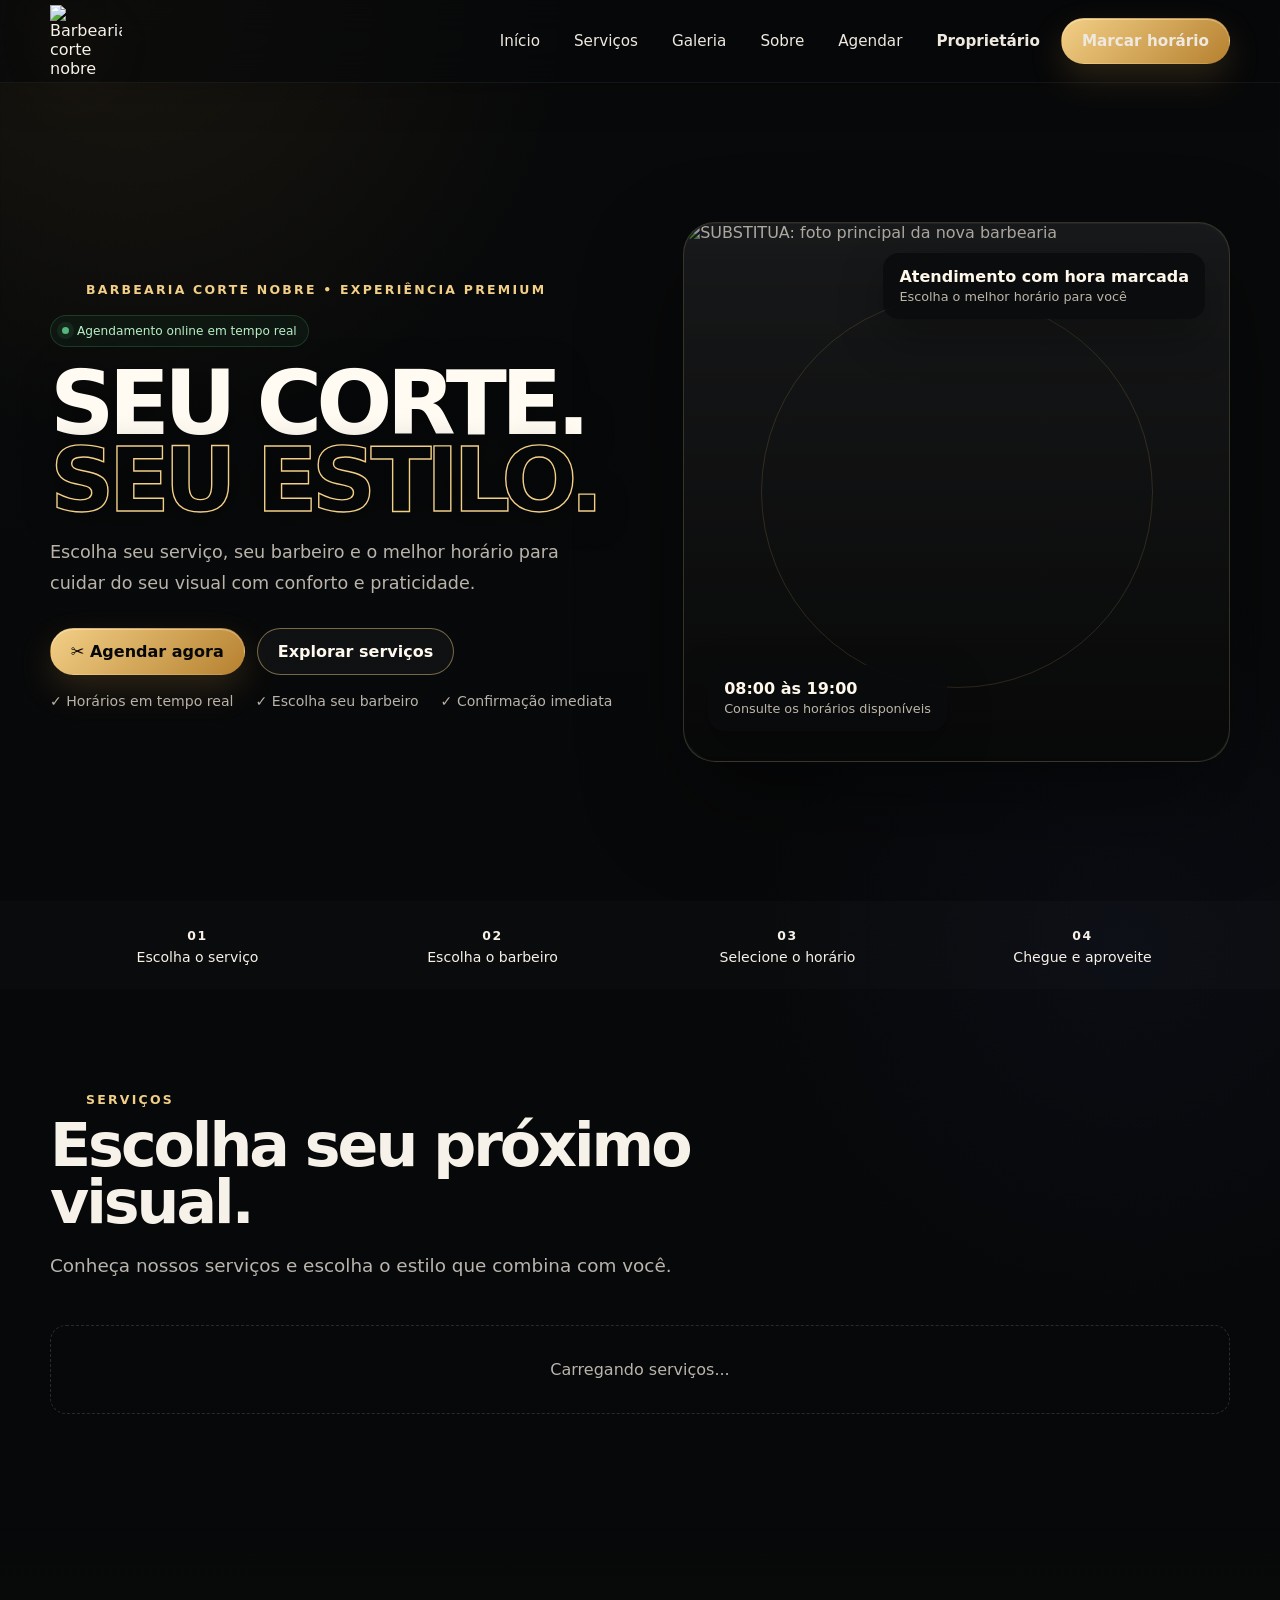
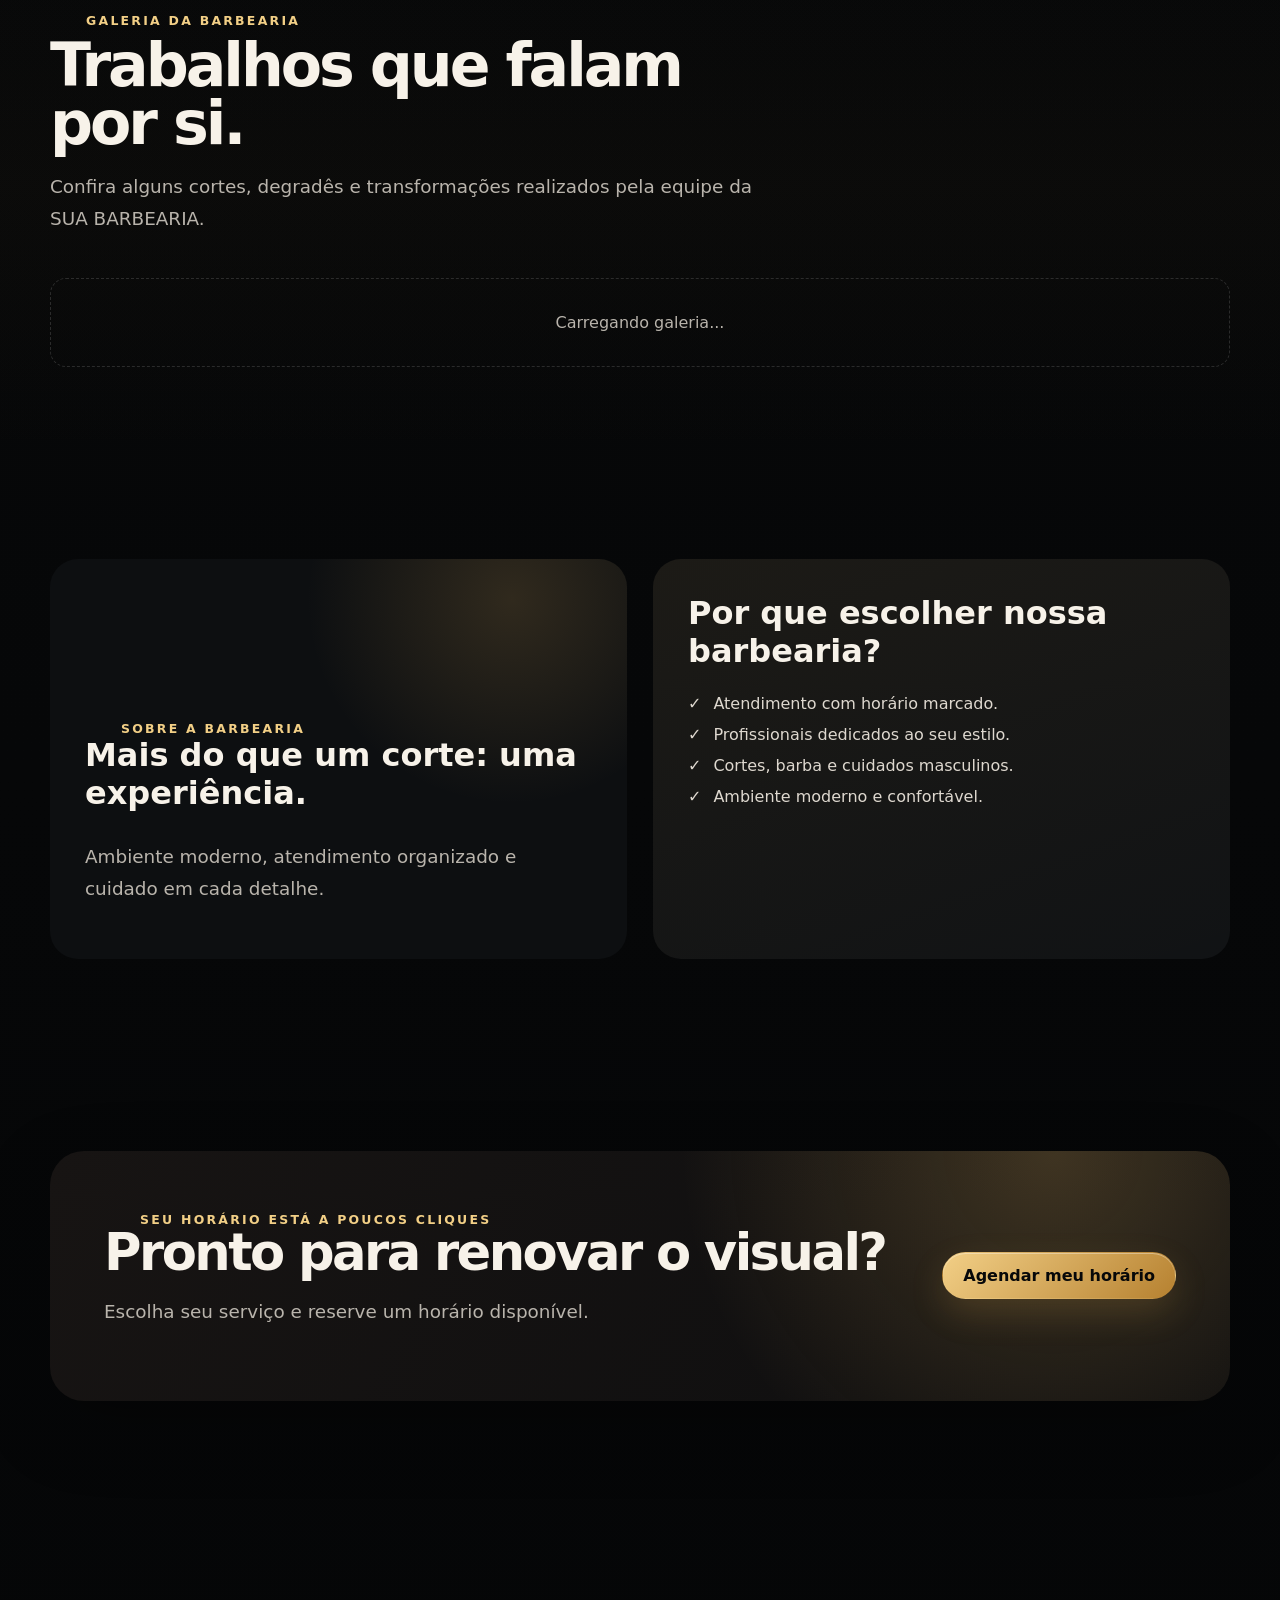
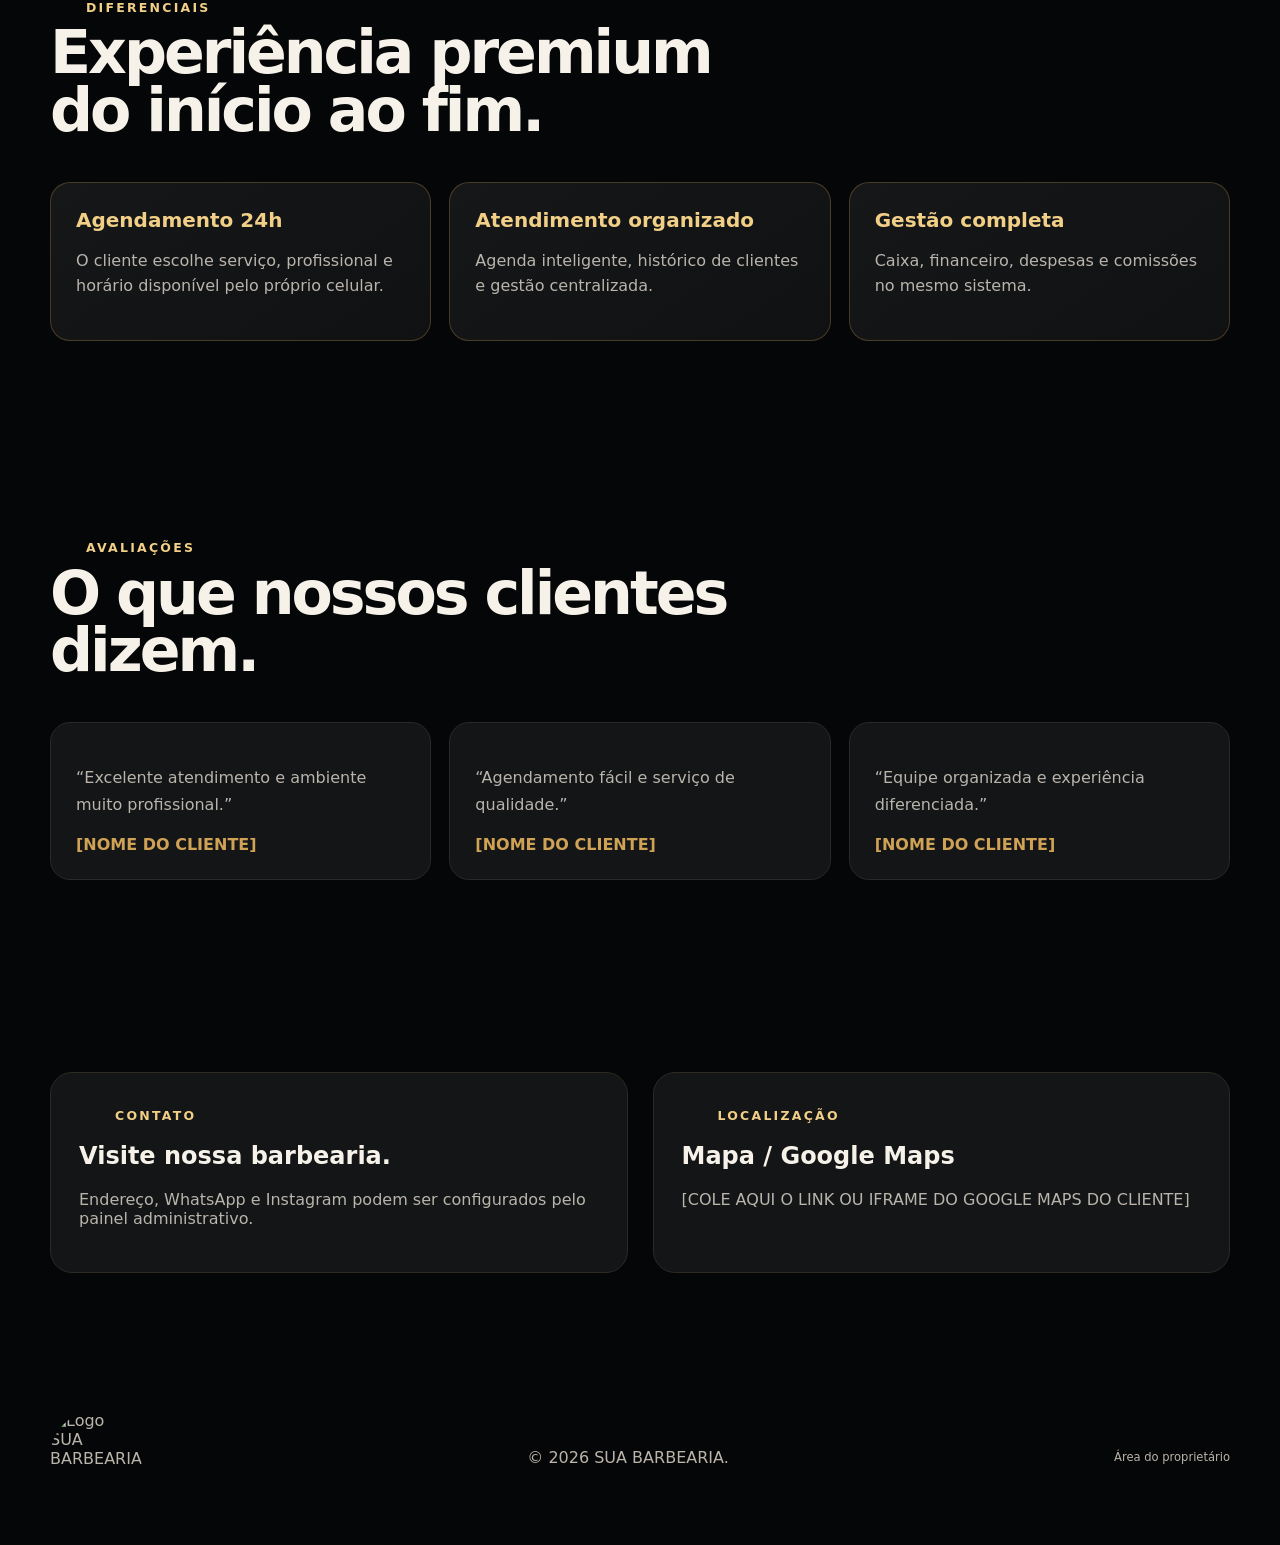
==== index.html @ 37f12d16 "Add files via upload" ====
<!DOCTYPE html>
<html lang="pt-BR">

<head>
  <!-- ===== CABEÇALHO / CONFIGURAÇÕES DA PÁGINA ===== -->
  <meta charset="UTF-8">
  <meta name="viewport" content="width=device-width,initial-scale=1">
  <meta name="description" content="Barbearia corte nobre — cortes, barba, agendamento online e atendimento premium.">
  <meta name="theme-color" content="#d0a255">
  <meta property="og:type" content="website">
  <meta property="og:title" content="Barbearia corte nobre">
  <meta property="og:description" content="Agende seu horário online.">
  <link rel="manifest" href="manifest.webmanifest">
  <title>SUA BARBEARIA</title>
  <link rel="icon" href="/assets2/ChatGPT Image 23 de ago. de 2026, 15_02_06 (4).png">
  <link rel="stylesheet" href="css/public-v48.css">
</head><!-- NOVA BARBEARIA: banco em js/config.js | dados em Painel > Configurações | imagens em assets/ -->

<body class="public-page">
  <!-- ===== INÍCIO DO CONTEÚDO VISÍVEL ===== -->
  <div class="site-ambient" aria-hidden="true"><i></i><i></i><i></i></div>
  <!-- ===== TOPO / NAVEGAÇÃO DO SITE ===== -->
  <header class="header">
    <div class="container nav"><a class="brand" href="index.html"><img src="/assets2/ChatGPT Image 23 de ago. de 2026, 15_02_06 (3).png" alt="Barbearia corte nobre"></a><button class="mobile-toggle">☰</button>
      <nav class="navlinks"><a href="#inicio">Início</a><a href="#servicos">Serviços</a><a href="#galeria">Galeria</a><a href="#sobre">Sobre</a><a href="agendar.html">Agendar</a><a class="owner-nav-link" href="admin.html">Proprietário</a><a class="btn btn-primary" href="agendar.html">Marcar horário</a></nav>
    </div>
  </header>
  <!-- ===== CONTEÚDO PRINCIPAL ===== -->
  <main>
    <section class="hero" id="inicio">
      <div class="container hero-grid">
        <div class="hero-copy"><span class="eyebrow">Barbearia corte nobre • experiência premium</span>
          <div class="hero-live-pill"><b></b> Agendamento online em tempo real</div>
          <h1>SEU CORTE.<br><span>SEU ESTILO.</span></h1>
          <p>Escolha seu serviço, seu barbeiro e o melhor horário para cuidar do seu visual com conforto e praticidade.</p>
          <div class="hero-actions"><a class="btn btn-primary btn-shine" href="agendar.html">✂ Agendar agora</a><a class="btn btn-outline" href="#servicos">Explorar serviços</a></div>
          <div class="hero-trust"><span>✓ Horários em tempo real</span><span>✓ Escolha seu barbeiro</span><span>✓ Confirmação imediata</span></div>
        </div>
        <div class="hero-card"><img class="hero-logo hero-photo-placeholder" src="/assets2/ChatGPT Image 23 de ago. de 2026, 15_02_06 (2).png" alt="SUBSTITUA: foto principal da nova barbearia">
          <div class="badge top"><strong>Atendimento com hora marcada</strong><span>Escolha o melhor horário para você</span></div>
          <div class="badge bottom"><strong>08:00 às 19:00</strong><span>Consulte os horários disponíveis</span></div>
        </div>
      </div>
    </section>
    <section class="stats premium-stats">
      <div class="container stats-grid">
        <div class="stat"><strong>01</strong><span>Escolha o serviço</span></div>
        <div class="stat"><strong>02</strong><span>Escolha o barbeiro</span></div>
        <div class="stat"><strong>03</strong><span>Selecione o horário</span></div>
        <div class="stat"><strong>04</strong><span>Chegue e aproveite</span></div>
      </div>
    </section>
    <section class="section" id="servicos">
      <div class="container">
        <div class="section-head"><span class="eyebrow">Serviços</span>
          <h2 class="title">Escolha seu próximo visual.</h2>
          <p class="subtitle">Conheça nossos serviços e escolha o estilo que combina com você.</p>
        </div>
        <div class="services" id="servicesGrid"></div>
      </div>
    </section>
    <section class="section gallery-section" id="galeria">
      <div class="container">
        <div class="section-head"><span class="eyebrow">Galeria da barbearia</span>
          <h2 class="title">Trabalhos que falam por si.</h2>
          <p class="subtitle">Confira alguns cortes, degradês e transformações realizados pela equipe da SUA BARBEARIA.</p>
        </div>
        <div id="galleryGrid" class="gallery-grid">
          <div class="empty" style="grid-column:1/-1">Carregando galeria...</div>
        </div>
      </div>
    </section>
    <section class="section" id="sobre">
      <div class="container about">
        <div class="about-card big"><span class="eyebrow">Sobre a barbearia</span>
          <h3>Mais do que um corte: uma experiência.</h3>
          <p class="subtitle">Ambiente moderno, atendimento organizado e cuidado em cada detalhe.</p>
        </div>
        <div class="about-card">
          <h3>Por que escolher nossa barbearia?</h3>
          <div class="about-list">
            <div class="check"><i>✓</i><span>Atendimento com horário marcado.</span></div>
            <div class="check"><i>✓</i><span>Profissionais dedicados ao seu estilo.</span></div>
            <div class="check"><i>✓</i><span>Cortes, barba e cuidados masculinos.</span></div>
            <div class="check"><i>✓</i><span>Ambiente moderno e confortável.</span></div>
          </div>
        </div>
      </div>
    </section>
    <section class="section">
      <div class="container">
        <div class="cta">
          <div><span class="eyebrow">Seu horário está a poucos cliques</span>
            <h2>Pronto para renovar o visual?</h2>
            <p class="subtitle">Escolha seu serviço e reserve um horário disponível.</p>
          </div><a class="btn btn-primary" href="agendar.html">Agendar meu horário</a>
        </div>
      </div>
    </section>
    <section class="section">
      <div class="container">
        <div class="section-head"><span class="eyebrow">DIFERENCIAIS</span>
          <h2 class="title">Experiência premium do início ao fim.</h2>
        </div>
        <div class="premium-benefits">
          <article class="premium-benefit"><strong>Agendamento 24h</strong>
            <p>O cliente escolhe serviço, profissional e horário disponível pelo próprio celular.</p>
          </article>
          <article class="premium-benefit"><strong>Atendimento organizado</strong>
            <p>Agenda inteligente, histórico de clientes e gestão centralizada.</p>
          </article>
          <article class="premium-benefit"><strong>Gestão completa</strong>
            <p>Caixa, financeiro, despesas e comissões no mesmo sistema.</p>
          </article>
        </div>
      </div>
    </section>
    <section class="section">
      <div class="container">
        <div class="section-head"><span class="eyebrow">AVALIAÇÕES</span>
          <h2 class="title">O que nossos clientes dizem.</h2>
        </div>
        <div class="premium-testimonials">
          <article class="premium-quote">
            <p>“Excelente atendimento e ambiente muito profissional.”</p><span>[NOME DO CLIENTE]</span>
          </article>
          <article class="premium-quote">
            <p>“Agendamento fácil e serviço de qualidade.”</p><span>[NOME DO CLIENTE]</span>
          </article>
          <article class="premium-quote">
            <p>“Equipe organizada e experiência diferenciada.”</p><span>[NOME DO CLIENTE]</span>
          </article>
        </div>
      </div>
    </section>
    <section class="section" id="contato">
      <div class="container premium-contact-grid">
        <div class="premium-contact-card"><span class="eyebrow">CONTATO</span>
          <h2>Visite nossa barbearia.</h2>
          <p>Endereço, WhatsApp e Instagram podem ser configurados pelo painel administrativo.</p>
        </div>
        <div class="premium-contact-card"><span class="eyebrow">LOCALIZAÇÃO</span>
          <h2>Mapa / Google Maps</h2>
          <p>[COLE AQUI O LINK OU IFRAME DO GOOGLE MAPS DO CLIENTE]</p>
        </div>
      </div>
    </section>
  </main>
  <!-- ===== RODAPÉ ===== -->
  <footer class="footer">
    <div class="container footer-grid"><img src="assets/logo-barbearia.png" alt="Logo SUA BARBEARIA"><span>© <span data-year></span> SUA BARBEARIA.</span><a class="owner-footer-link" href="admin.html">Área do proprietário</a></div>
  </footer>
  <div id="galleryLightbox" class="gallery-lightbox" aria-hidden="true"><button class="lightbox-close" type="button" aria-label="Fechar">×</button>
    <div class="lightbox-content"><img id="lightboxImage" alt="Trabalho SUA BARBEARIA">
      <div class="lightbox-meta"><strong id="lightboxTitle"></strong><span id="lightboxCaption"></span></div>
    </div>
  </div>
  <!-- ===== SCRIPTS / FUNCIONALIDADES ===== -->
  <script src="https://cdn.jsdelivr.net/npm/@supabase/supabase-js@2"></script>
  <script src="js/config.js"></script>
  <script src="js/supabase-client.js"></script>
  <script src="js/branding-v48.js"></script>
  <script src="js/app.js"></script><button id="installApp" class="btn btn-primary premium-install" type="button">Instalar aplicativo</button>
  <script src="js/premium.js"></script>
</body>

</html>
---- css/public-v48.css ----
/*
==========================================================
MODELO DE BARBEARIA - ARQUIVO DE ESTILO: style.css
==========================================================
Este arquivo controla parte do visual do sistema.

DICA PARA REVENDA:
- cores principais: procure por #d6a84f / #f0c85a / dourado
- fundos: procure por #070809 / #0b0d0f / preto
- bordas e sombras: rgba(...)
- tamanhos e responsividade: /* ===== RESPONSIVIDADE / CELULAR / TABLET ===== */
@media Evite apagar classes sem verificar onde são usadas. ========================================================== */ :root {
  --bg: #090909;
  --panel: #111112;
  --panel2: #171617;
  --text: #f5efe6;
  --muted: #aaa39a;
  --gold: #d0a255;
  --gold2: #f2cf86;
  --line: rgba(226, 188, 117, 0.18);
  --danger: #e25555;
  --success: #54b67a;
  --shadow: 0 28px 80px rgba(0, 0, 0, 0.38);
  --radius: 22px;
}
* {
  box-sizing: border-box;
}
html {
  scroll-behavior: smooth;
}
body {
  margin: 0;
  background:
    radial-gradient(
      circle at 10% 5%,
      rgba(191, 139, 55, 0.1),
      transparent 24rem
    ),
    radial-gradient(
      circle at 90% 18%,
      rgba(255, 255, 255, 0.035),
      transparent 22rem
    ),
    var(--bg);
  color: var(--text);
  font-family:
    Inter,
    ui-sans-serif,
    system-ui,
    -apple-system,
    BlinkMacSystemFont,
    "Segoe UI",
    sans-serif;
}
a {
  color: inherit;
  text-decoration: none;
}
button,
input,
select,
textarea {
  font: inherit;
}
img {
  display: block;
  max-width: 100%;
}
.container {
  width: min(1180px, calc(100% - 36px));
  margin: auto;
}
.muted {
  color: var(--muted);
}
.eyebrow {
  display: inline-flex;
  align-items: center;
  gap: 8px;
  color: var(--gold2);
  font-size: 0.78rem;
  font-weight: 800;
  letter-spacing: 0.18em;
  text-transform: uppercase;
}
.eyebrow:before {
  content: "";
  width: 28px;
  height: 1px;
  background: var(--gold);
}
.title {
  font-size: clamp(2.1rem, 5vw, 4.5rem);
  line-height: 0.96;
  letter-spacing: -0.05em;
  margin: 0.6rem 0 1rem;
}
.subtitle {
  font-size: clamp(1rem, 2vw, 1.15rem);
  line-height: 1.75;
  color: var(--muted);
}
.header {
  position: sticky;
  top: 0;
  z-index: 30;
  background: rgba(9, 9, 9, 0.78);
  backdrop-filter: blur(18px);
  border-bottom: 1px solid var(--line);
}
.nav {
  height: 78px;
  display: flex;
  align-items: center;
  justify-content: space-between;
  gap: 22px;
}
.brand {
  display: flex;
  align-items: center;
}
.brand img {
  width: 92px;
  height: 92px;
  object-fit: contain;
  filter: drop-shadow(0 12px 30px rgba(0, 0, 0, 0.35));
}
.navlinks {
  display: flex;
  gap: 24px;
  align-items: center;
  color: #d9d1c7;
  font-size: 0.95rem;
}
.navlinks a:hover {
  color: var(--gold2);
}
.mobile-toggle {
  display: none;
  background: transparent;
  border: 0;
  color: var(--text);
  font-size: 1.6rem;
}
.btn {
  border: 1px solid transparent;
  border-radius: 999px;
  padding: 13px 20px;
  display: inline-flex;
  align-items: center;
  justify-content: center;
  gap: 9px;
  font-weight: 800;
  cursor: pointer;
  transition:
    0.25s transform,
    0.25s background,
    0.25s border-color;
}
.btn:hover {
  transform: translateY(-2px);
}
.btn-primary {
  background: linear-gradient(135deg, var(--gold2), #b57f31);
  color: #17100a;
  box-shadow: 0 12px 35px rgba(197, 145, 63, 0.22);
}
.btn-outline {
  border-color: rgba(230, 196, 134, 0.35);
  background: rgba(255, 255, 255, 0.02);
  color: var(--text);
}
.btn-danger {
  background: rgba(226, 85, 85, 0.12);
  border-color: rgba(226, 85, 85, 0.28);
  color: #ff9c9c;
}
.hero {
  min-height: calc(100svh - 78px);
  display: grid;
  align-items: center;
  position: relative;
  overflow: hidden;
}
.hero:after {
  content: "JK";
  position: absolute;
  right: -4vw;
  bottom: -8vw;
  font-size: 38vw;
  font-weight: 1000;
  letter-spacing: -0.12em;
  color: rgba(255, 255, 255, 0.018);
  pointer-events: none;
}
.hero-grid {
  display: grid;
  grid-template-columns: 1.1fr 0.9fr;
  gap: 56px;
  align-items: center;
  padding: 80px 0;
}
.hero-copy {
  position: relative;
  z-index: 2;
}
.hero-copy h1 {
  font-size: clamp(3rem, 7vw, 7rem);
  line-height: 0.86;
  margin: 18px 0;
  letter-spacing: -0.07em;
}
.hero-copy h1 span {
  display: block;
  color: transparent;
  -webkit-text-stroke: 1px var(--gold2);
}
.hero-copy p {
  max-width: 650px;
  font-size: 1.1rem;
  line-height: 1.75;
  color: var(--muted);
}
.hero-actions {
  display: flex;
  gap: 12px;
  flex-wrap: wrap;
  margin-top: 30px;
}
.hero-card {
  position: relative;
  min-height: 540px;
  border: 1px solid var(--line);
  border-radius: 36px;
  background:
    linear-gradient(
      180deg,
      rgba(255, 255, 255, 0.035),
      rgba(255, 255, 255, 0.01)
    ),
    radial-gradient(
      circle at 50% 24%,
      rgba(208, 162, 85, 0.25),
      transparent 35%
    ),
    #101011;
  box-shadow: var(--shadow);
  display: flex;
  align-items: center;
  justify-content: center;
  overflow: hidden;
}
.hero-card:before,
.hero-card:after {
  content: "";
  position: absolute;
  border: 1px solid rgba(225, 185, 111, 0.16);
  border-radius: 50%;
}
.hero-card:before {
  width: 390px;
  height: 390px;
}
.hero-card:after {
  width: 285px;
  height: 285px;
}
.hero-logo {
  width: min(78%, 370px);
  position: relative;
  z-index: 1;
  border-radius: 50%;
  filter: drop-shadow(0 30px 60px rgba(0, 0, 0, 0.5));
  transition: 0.5s transform;
}
.hero-card:hover .hero-logo {
  transform: scale(1.035);
}
.badge {
  position: absolute;
  background: rgba(13, 13, 14, 0.82);
  border: 1px solid var(--line);
  backdrop-filter: blur(15px);
  padding: 14px 16px;
  border-radius: 16px;
  z-index: 2;
  box-shadow: var(--shadow);
}
.badge.top {
  top: 30px;
  right: 24px;
}
.badge.bottom {
  bottom: 30px;
  left: 24px;
}
.badge strong {
  display: block;
}
.badge span {
  font-size: 0.8rem;
  color: var(--muted);
}
.stats {
  border-top: 1px solid var(--line);
  border-bottom: 1px solid var(--line);
}
.stats-grid {
  display: grid;
  grid-template-columns: repeat(4, 1fr);
}
.stat {
  padding: 27px 20px;
  text-align: center;
  border-right: 1px solid var(--line);
}
.stat:last-child {
  border-right: 0;
}
.stat strong {
  font-size: 1.55rem;
}
.stat span {
  display: block;
  color: var(--muted);
  font-size: 0.82rem;
  margin-top: 5px;
}
.section {
  padding: 105px 0;
}
.section-head {
  max-width: 760px;
  margin-bottom: 42px;
} /* ===== SERVIÇOS ===== */
.services {
  display: grid;
  grid-template-columns: repeat(4, 1fr);
  gap: 18px;
}
.service-card {
  background: linear-gradient(180deg, #161515, #0f0f10);
  border: 1px solid var(--line);
  border-radius: var(--radius);
  overflow: hidden;
  transition:
    0.3s transform,
    0.3s border-color;
  min-width: 0;
}
.service-card:hover {
  transform: translateY(-7px);
  border-color: rgba(230, 196, 134, 0.45);
}
.service-image {
  aspect-ratio: 16/11;
  object-fit: cover;
  background: #111;
  width: 100%;
}
.service-body {
  padding: 20px;
}
.service-body h3 {
  margin: 0 0 8px;
}
.service-body p {
  margin: 0 0 20px;
  color: var(--muted);
  font-size: 0.9rem;
  line-height: 1.5;
}
.price-row {
  display: flex;
  justify-content: space-between;
  align-items: center;
  gap: 12px;
}
.price {
  font-size: 1.25rem;
  font-weight: 900;
  color: var(--gold2);
}
.about {
  display: grid;
  grid-template-columns: 1fr 1fr;
  gap: 26px;
}
.about-card {
  border: 1px solid var(--line);
  border-radius: 28px;
  padding: 35px;
  background: linear-gradient(
    160deg,
    rgba(208, 162, 85, 0.08),
    rgba(255, 255, 255, 0.015)
  );
}
.about-card.big {
  min-height: 400px;
  display: flex;
  flex-direction: column;
  justify-content: flex-end;
  background:
    radial-gradient(
      circle at 80% 10%,
      rgba(208, 162, 85, 0.18),
      transparent 35%
    ),
    #111;
}
.about-card h3 {
  font-size: 2rem;
  margin: 0 0 10px;
}
.about-list {
  display: grid;
  gap: 12px;
  margin-top: 24px;
}
.check {
  display: flex;
  gap: 12px;
  align-items: flex-start;
  color: #ddd4ca;
}
.check i {
  font-style: normal;
  color: var(--gold2);
}
.cta {
  border: 1px solid var(--line);
  border-radius: 34px;
  padding: 54px;
  background:
    radial-gradient(
      circle at 85% 0%,
      rgba(228, 181, 95, 0.22),
      transparent 36%
    ),
    linear-gradient(120deg, #171413, #0e0e0f);
  display: flex;
  justify-content: space-between;
  align-items: center;
  gap: 32px;
}
.cta h2 {
  font-size: clamp(2rem, 4vw, 4rem);
  line-height: 1;
  margin: 0 0 14px;
  letter-spacing: -0.05em;
}
.footer {
  padding: 42px 0;
  border-top: 1px solid var(--line);
  color: var(--muted);
}
.footer-grid {
  display: flex;
  align-items: center;
  justify-content: space-between;
  gap: 20px;
  flex-wrap: wrap;
}
.footer img {
  width: 180px;
}
.form-shell {
  display: grid;
  grid-template-columns: 0.78fr 1.22fr;
  gap: 28px;
  align-items: start;
  padding: 70px 0 100px;
}
.form-card {
  border: 1px solid var(--line);
  border-radius: 28px;
  background: #111;
  padding: 28px;
  box-shadow: var(--shadow);
} /* ===== PÁGINA DE AGENDAMENTO ===== */
.booking-logo {
  width: 132px;
  height: 132px;
  object-fit: contain;
  margin: 0 0 18px;
  border-radius: 50%;
  filter: drop-shadow(0 14px 28px rgba(0, 0, 0, 0.35));
}
.form-card.sticky {
  position: sticky;
  top: 105px;
}
.form-grid {
  display: grid;
  grid-template-columns: 1fr 1fr;
  gap: 16px;
}
.field {
  display: grid;
  gap: 8px;
}
.field.full {
  grid-column: 1/-1;
}
.field label {
  font-size: 0.84rem;
  color: #d7cec4;
  font-weight: 700;
}
.field input,
.field select,
.field textarea {
  width: 100%;
  border: 1px solid rgba(255, 255, 255, 0.1);
  background: #0a0a0b;
  color: var(--text);
  padding: 14px 15px;
  border-radius: 13px;
  outline: 0;
}
.field input:focus,
.field select:focus,
.field textarea:focus {
  border-color: rgba(228, 181, 95, 0.7);
  box-shadow: 0 0 0 3px rgba(228, 181, 95, 0.08);
}
.time-grid {
  display: grid;
  grid-template-columns: repeat(4, 1fr);
  gap: 10px;
}
.time-btn {
  border: 1px solid rgba(255, 255, 255, 0.1);
  background: #0b0b0c;
  color: var(--text);
  padding: 12px;
  border-radius: 12px;
  cursor: pointer;
}
.time-btn:hover,
.time-btn.active {
  border-color: var(--gold);
  background: rgba(208, 162, 85, 0.12);
  color: var(--gold2);
}
.time-btn:disabled {
  opacity: 0.3;
  cursor: not-allowed;
  text-decoration: line-through;
}
.notice {
  padding: 14px 16px;
  border-radius: 13px;
  background: rgba(208, 162, 85, 0.08);
  border: 1px solid var(--line);
  color: #d8c9b6;
  font-size: 0.88rem;
  line-height: 1.5;
}
.toast {
  position: fixed;
  right: 20px;
  bottom: 20px;
  z-index: 70;
  max-width: 360px;
  padding: 15px 18px;
  border-radius: 14px;
  background: #171717;
  border: 1px solid var(--line);
  box-shadow: var(--shadow);
  transform: translateY(140%);
  opacity: 0;
  transition: 0.35s;
}
.toast.show {
  transform: translateY(0);
  opacity: 1;
}
.toast.success {
  border-color: rgba(84, 182, 122, 0.4);
}
.toast.error {
  border-color: rgba(226, 85, 85, 0.4);
}
.empty {
  padding: 34px;
  text-align: center;
  color: var(--muted);
  border: 1px dashed rgba(255, 255, 255, 0.14);
  border-radius: 16px;
}
.loading {
  opacity: 0.65;
  pointer-events: none;
}
@media (max-width: 950px) {
  /* ===== GALERIA ===== */
  .gallery-grid {
    grid-template-columns: repeat(2, 1fr);
  }
  .navlinks {
    position: absolute;
    left: 18px;
    right: 18px;
    top: 82px;
    display: none;
    flex-direction: column;
    align-items: stretch;
    padding: 18px;
    border: 1px solid var(--line);
    border-radius: 18px;
    background: #101011;
  }
  .navlinks.open {
    display: flex;
  }
  .mobile-toggle {
    display: block;
  }
  .hero-grid,
  .about,
  .form-shell {
    grid-template-columns: 1fr;
  }
  .hero-card {
    min-height: 420px;
  }
  .services {
    grid-template-columns: repeat(2, 1fr);
  }
  .form-card.sticky {
    position: static;
  }
  .stats-grid {
    grid-template-columns: repeat(2, 1fr);
  }
}
@media (max-width: 620px) {
  .gallery-grid {
    grid-template-columns: 1fr;
    gap: 14px;
  }
  .gallery-card {
    aspect-ratio: 5/4;
  }
  .booking-logo {
    width: 108px;
    height: 108px;
  }
  .container {
    width: min(100% - 24px, 1180px);
  }
  .brand img {
    width: 72px;
    height: 72px;
  }
  .nav {
    height: 68px;
  }
  .hero {
    min-height: auto;
  }
  .hero-grid {
    padding: 54px 0;
    gap: 34px;
  }
  .hero-card {
    min-height: 330px;
  }
  .hero-logo {
    width: min(82%, 265px);
  }
  .services {
    grid-template-columns: 1fr;
  }
  .section {
    padding: 72px 0;
  }
  .cta {
    padding: 32px 24px;
    display: block;
  }
  .cta .btn {
    margin-top: 18px;
    width: 100%;
  }
  .form-grid {
    grid-template-columns: 1fr;
  }
  .time-grid {
    grid-template-columns: repeat(3, 1fr);
  }
}

.gallery-section {
  background: linear-gradient(
    180deg,
    transparent,
    rgba(208, 162, 85, 0.035),
    transparent
  );
}
.gallery-grid {
  display: grid;
  grid-template-columns: repeat(3, 1fr);
  gap: 18px;
}
.gallery-card {
  position: relative;
  padding: 0;
  border: 1px solid var(--line);
  border-radius: 22px;
  overflow: hidden;
  background: #111;
  cursor: pointer;
  aspect-ratio: 4/5;
  text-align: left;
  box-shadow: 0 16px 38px rgba(0, 0, 0, 0.2);
}
.gallery-card img {
  width: 100%;
  height: 100%;
  object-fit: cover;
  transition:
    0.45s transform,
    0.45s filter;
}
.gallery-card:hover img {
  transform: scale(1.055);
  filter: brightness(0.72);
}
.gallery-overlay {
  position: absolute;
  inset: auto 0 0;
  padding: 48px 20px 18px;
  background: linear-gradient(transparent, rgba(0, 0, 0, 0.9));
  display: grid;
  gap: 4px;
  color: #fff;
  transform: translateY(8px);
  transition: 0.3s transform;
}
.gallery-card:hover .gallery-overlay {
  transform: none;
}
.gallery-overlay strong {
  font-size: 1.02rem;
}
.gallery-overlay small {
  color: #d7d0c6;
  white-space: nowrap;
  overflow: hidden;
  text-overflow: ellipsis;
}
.gallery-overlay em {
  font-style: normal;
  color: var(--gold2);
  font-size: 0.76rem;
  font-weight: 800;
  text-transform: uppercase;
  letter-spacing: 0.12em;
  margin-top: 5px;
}
.gallery-lightbox {
  position: fixed;
  inset: 0;
  z-index: 1000;
  background: rgba(0, 0, 0, 0.92);
  display: none;
  align-items: center;
  justify-content: center;
  padding: 28px;
}
.gallery-lightbox.open {
  display: flex;
}
.lightbox-content {
  width: min(900px, 100%);
  max-height: 90vh;
  display: grid;
  justify-items: center;
}
.lightbox-content img {
  max-width: 100%;
  max-height: 76vh;
  object-fit: contain;
  border-radius: 18px;
  box-shadow: 0 28px 100px rgba(0, 0, 0, 0.6);
}
.lightbox-meta {
  text-align: center;
  display: grid;
  gap: 6px;
  margin-top: 16px;
}
.lightbox-meta strong {
  font-size: 1.25rem;
}
.lightbox-meta span {
  color: var(--muted);
}
.lightbox-close {
  position: fixed;
  top: 18px;
  right: 22px;
  width: 48px;
  height: 48px;
  border-radius: 50%;
  border: 1px solid rgba(255, 255, 255, 0.18);
  background: rgba(20, 20, 20, 0.75);
  color: #fff;
  font-size: 2rem;
  cursor: pointer;
}
.footer img {
  width: 92px;
  height: 92px;
  object-fit: contain;
  border-radius: 50%;
}

.booking-barber-cards {
  display: grid;
  grid-template-columns: repeat(3, 1fr);
  gap: 12px;
}
.booking-barber-card {
  border: 1px solid rgba(255, 255, 255, 0.1);
  background: #0b0b0c;
  color: var(--text);
  padding: 15px 10px;
  border-radius: 16px;
  cursor: pointer;
  display: grid;
  justify-items: center;
  gap: 8px;
  transition:
    0.2s transform,
    0.2s border-color,
    0.2s background;
}
.booking-barber-card:hover,
.booking-barber-card.active {
  transform: translateY(-2px);
  border-color: var(--gold);
  background: rgba(208, 162, 85, 0.08);
}
.booking-barber-card img,
.booking-barber-placeholder {
  width: 78px;
  height: 78px;
  border-radius: 50%;
  object-fit: cover;
  border: 2px solid rgba(208, 162, 85, 0.7);
  display: grid;
  place-items: center;
  background: #171717;
  font-size: 1.4rem;
}
.booking-barber-card strong {
  font-size: 0.92rem;
}
.booking-barber-card small {
  color: var(--muted);
}
.booking-barber-card.active small {
  color: var(--gold2);
  font-weight: 700;
}
/* ===== BARBEIROS ===== */
.barber-select-fallback {
  position: absolute !important;
  width: 1px !important;
  height: 1px !important;
  opacity: 0 !important;
  pointer-events: none !important;
}
@media (max-width: 620px) {
  .booking-barber-cards {
    grid-template-columns: repeat(2, 1fr);
  }
  .booking-barber-card img,
  .booking-barber-placeholder {
    width: 68px;
    height: 68px;
  }
}

/*
==========================================================
MODELO DE BARBEARIA - ARQUIVO DE ESTILO: premium-v2.css
==========================================================
Este arquivo controla parte do visual do sistema.

DICA PARA REVENDA:
- cores principais: procure por #d6a84f / #f0c85a / dourado
- fundos: procure por #070809 / #0b0d0f / preto
- bordas e sombras: rgba(...)
- tamanhos e responsividade: /* ===== RESPONSIVIDADE / CELULAR / TABLET ===== */
@media Evite apagar classes sem verificar onde são usadas. ========================================================== */ :root {
  --jk-bg: #070809;
  --jk-surface: #0d0f11;
  --jk-surface2: #121519;
  --jk-gold: #d6a84f;
  --jk-gold2: #f4d88a;
  --jk-text: #f7f4ef;
  --jk-muted: #9ca1a8;
  --jk-line: rgba(244, 216, 138, 0.14);
  --jk-glass: rgba(17, 19, 22, 0.72);
  --jk-glow: 0 0 70px rgba(214, 168, 79, 0.12);
}
body.public-page,body/* ===== PÁGINA DE AGENDAMENTO ===== */
.booking-page {
  background:
    radial-gradient(
      circle at 10% 0%,
      rgba(214, 168, 79, 0.09),
      transparent 28rem
    ),
    radial-gradient(
      circle at 88% 20%,
      rgba(84, 112, 255, 0.045),
      transparent 24rem
    ),
    linear-gradient(180deg, #08090a, #050607 75%);
  min-height: 100vh;
}
.site-ambient {
  position: fixed;
  inset: 0;
  pointer-events: none;
  z-index: -1;
  overflow: hidden;
}
.site-ambient i {
  position: absolute;
  border-radius: 50%;
  filter: blur(90px);
  opacity: 0.12;
  animation: ambientFloat 16s ease-in-out infinite alternate;
}
.site-ambient i:nth-child(1) {
  width: 320px;
  height: 320px;
  background: #d6a84f;
  left: -100px;
  top: 12%;
}
.site-ambient i:nth-child(2) {
  width: 260px;
  height: 260px;
  background: #516cff;
  right: -80px;
  top: 40%;
  animation-delay: -5s;
}
.site-ambient i:nth-child(3) {
  width: 220px;
  height: 220px;
  background: #d6a84f;
  left: 45%;
  bottom: -100px;
  animation-delay: -9s;
}
@keyframes ambientFloat {
  to {
    transform: translate3d(30px, -25px, 0) scale(1.1);
  }
}
.header {
  background: rgba(7, 8, 9, 0.68) !important;
  border-bottom: 1px solid rgba(255, 255, 255, 0.055) !important;
  box-shadow: 0 10px 40px rgba(0, 0, 0, 0.18);
}
.nav {
  height: 82px !important;
}
.brand img {
  width: 72px !important;
  height: 72px !important;
  filter: drop-shadow(0 10px 28px rgba(214, 168, 79, 0.18)) !important;
}
.navlinks {
  gap: 8px !important;
}
.navlinks > a:not(.btn) {
  padding: 10px 13px;
  border-radius: 12px;
  transition: 0.2s ease;
}
.navlinks > a:not(.btn):hover {
  background: rgba(255, 255, 255, 0.035);
  color: var(--jk-gold2) !important;
}
.btn {
  transition: 0.25s ease !important;
}
.btn-primary {
  background: linear-gradient(
    135deg,
    #f5dc91 0%,
    #d6a84f 55%,
    #a87327 100%
  ) !important;
  box-shadow:
    0 14px 34px rgba(214, 168, 79, 0.18),
    inset 0 1px rgba(255, 255, 255, 0.35) !important;
}
.btn-shine {
  position: relative;
  overflow: hidden;
}
.btn-shine:after {
  content: "";
  position: absolute;
  inset: -50% auto -50% -30%;
  width: 25%;
  background: rgba(255, 255, 255, 0.45);
  transform: skewX(-18deg);
  animation: buttonShine 4.5s ease-in-out infinite;
}
@keyframes buttonShine {
  0%,
  70% {
    left: -35%;
  }
  100% {
    left: 130%;
  }
}
.hero {
  min-height: calc(100svh - 82px) !important;
}
.hero-grid {
  grid-template-columns: 1.02fr 0.98fr !important;
  gap: 64px !important;
}
.hero-copy h1 {
  font-size: clamp(3.2rem, 7vw, 6.8rem) !important;
  letter-spacing: -0.065em !important;
  text-wrap: balance;
}
.hero-copy p {
  max-width: 610px !important;
}
.hero-live-pill,
.booking-secure {
  display: inline-flex;
  align-items: center;
  gap: 8px;
  margin-top: 18px;
  padding: 8px 11px;
  border: 1px solid rgba(84, 182, 122, 0.22);
  border-radius: 999px;
  background: rgba(84, 182, 122, 0.055);
  font-size: 0.76rem;
  color: #b9d9c5;
}
.hero-live-pill b {
  width: 7px;
  height: 7px;
  border-radius: 50%;
  background: #54b67a;
  box-shadow: 0 0 0 5px rgba(84, 182, 122, 0.1);
  animation: livePulse 1.8s ease infinite;
}
@keyframes livePulse {
  50% {
    box-shadow: 0 0 0 9px rgba(84, 182, 122, 0);
  }
}
.hero-trust {
  display: flex;
  gap: 14px 20px;
  flex-wrap: wrap;
  margin-top: 24px;
  color: #9ea3a9;
  font-size: 0.8rem;
}
.hero-card {
  border-radius: 32px !important;
  border: 1px solid rgba(244, 216, 138, 0.14) !important;
  background:
    linear-gradient(145deg, rgba(255, 255, 255, 0.035), transparent 50%),
    radial-gradient(
      circle at 50% 46%,
      rgba(214, 168, 79, 0.16),
      transparent 44%
    ),
    #0c0e10 !important;
  box-shadow:
    0 40px 100px rgba(0, 0, 0, 0.42),
    inset 0 1px rgba(255, 255, 255, 0.045) !important;
}
.hero-card:before {
  animation: ringSpin 18s linear infinite;
}
.hero-card:after {
  animation: ringSpin 12s linear infinite reverse;
}
@keyframes ringSpin {
  to {
    transform: rotate(360deg);
  }
}
.hero-logo {
  width: min(72%, 350px) !important;
}
.badge {
  background: rgba(8, 9, 10, 0.74) !important;
  border-color: rgba(244, 216, 138, 0.13) !important;
  box-shadow: 0 18px 45px rgba(0, 0, 0, 0.28) !important;
}
.premium-stats {
  background: rgba(255, 255, 255, 0.012);
  border-color: rgba(255, 255, 255, 0.055) !important;
}
.premium-stats .stat {
  position: relative;
  padding: 24px 16px !important;
  border-color: rgba(255, 255, 255, 0.055) !important;
}
.premium-stats .stat strong {
  font-size: 0.78rem !important;
  color: var(--jk-gold2);
  letter-spacing: 0.12em;
}
.premium-stats .stat span {
  font-size: 0.88rem !important;
}
.section {
  padding: 96px 0 !important;
}
.section-head {
  max-width: 720px !important;
}
.title {
  font-size: clamp(2.25rem, 4.7vw, 4.4rem) !important;
}
/* ===== SERVIÇOS ===== */
.services {
  grid-template-columns: repeat(3, minmax(0, 1fr)) !important;
  gap: 20px !important;
}
.service-card {
  position: relative;
  border-radius: 24px !important;
  border: 1px solid rgba(255, 255, 255, 0.075) !important;
  background: linear-gradient(
    180deg,
    rgba(18, 21, 25, 0.96),
    rgba(10, 12, 14, 0.98)
  ) !important;
  box-shadow: 0 18px 50px rgba(0, 0, 0, 0.22) !important;
  overflow: hidden;
  transform: translateY(18px);
  opacity: 0;
  transition:
    opacity 0.6s ease,
    transform 0.6s ease,
    border-color 0.3s ease,
    box-shadow 0.3s ease !important;
}
.service-card.revealed {
  transform: none;
  opacity: 1;
}
.service-card:hover {
  transform: translateY(-6px) !important;
  border-color: rgba(214, 168, 79, 0.38) !important;
  box-shadow:
    0 28px 70px rgba(0, 0, 0, 0.32),
    0 0 0 1px rgba(214, 168, 79, 0.08) !important;
}
.service-media {
  position: relative;
  height: 205px;
  overflow: hidden;
  background: #0b0c0d;
}
.service-media .service-image {
  width: 100% !important;
  height: 100% !important;
  aspect-ratio: auto !important;
  object-fit: cover !important;
  display: block;
  transition:
    transform 0.6s cubic-bezier(0.2, 0.8, 0.2, 1),
    filter 0.4s ease;
}
.service-card:hover .service-image {
  transform: scale(1.045);
  filter: saturate(1.05) contrast(1.02);
}
.service-duration {
  position: absolute;
  top: 13px;
  right: 13px;
  padding: 7px 9px;
  border-radius: 999px;
  background: rgba(7, 8, 9, 0.78);
  border: 1px solid rgba(255, 255, 255, 0.12);
  backdrop-filter: blur(12px);
  font-size: 0.72rem;
  font-weight: 800;
}
.service-media-glow {
  position: absolute;
  inset: auto 0 0;
  height: 45%;
  background: linear-gradient(transparent, rgba(7, 8, 9, 0.72));
  pointer-events: none;
}
.service-body {
  padding: 18px !important;
}
.service-title-row {
  display: flex;
  justify-content: space-between;
  align-items: flex-start;
  gap: 12px;
}
.service-title-row h3 {
  font-size: 1.05rem;
  margin: 0 !important;
}
.service-title-row .price {
  white-space: nowrap;
  font-size: 1.03rem !important;
}
.service-body p {
  min-height: 42px;
  margin: 10px 0 14px !important;
  display: -webkit-box;
  -webkit-line-clamp: 2;
  -webkit-box-orient: vertical;
  overflow: hidden;
}
.service-book-link {
  display: flex;
  align-items: center;
  justify-content: space-between;
  padding-top: 13px;
  border-top: 1px solid rgba(255, 255, 255, 0.065);
  font-size: 0.82rem;
  font-weight: 800;
  color: #d9d4cb;
}
.service-book-link b {
  width: 32px;
  height: 32px;
  border-radius: 50%;
  display: grid;
  place-items: center;
  background: rgba(214, 168, 79, 0.09);
  color: var(--jk-gold2);
  transition: 0.25s ease;
}
.service-book-link:hover b {
  transform: translateX(3px);
  background: rgba(214, 168, 79, 0.18);
}
/* ===== GALERIA ===== */
.gallery-section {
  background: linear-gradient(
    180deg,
    transparent,
    rgba(214, 168, 79, 0.025),
    transparent
  ) !important;
}
.gallery-card {
  border-color: rgba(255, 255, 255, 0.07) !important;
  box-shadow: 0 20px 55px rgba(0, 0, 0, 0.2) !important;
}
.about-card,
.cta {
  border-color: rgba(255, 255, 255, 0.07) !important;
  background-color: #0d0f11 !important;
}
.cta {
  box-shadow: 0 24px 70px rgba(0, 0, 0, 0.25);
}
.footer {
  border-color: rgba(255, 255, 255, 0.06) !important;
}
.form-shell {
  gap: 22px !important;
}
.form-card {
  border: 1px solid rgba(255, 255, 255, 0.075) !important;
  background: rgba(13, 15, 17, 0.88) !important;
  backdrop-filter: blur(18px);
  border-radius: 24px !important;
  box-shadow: 0 28px 80px rgba(0, 0, 0, 0.26) !important;
}
.booking-title {
  font-size: clamp(2.1rem, 4vw, 3rem);
  line-height: 1;
  margin: 13px 0 !important;
}
.field input,
.field select,
.field textarea {
  background: #090b0c !important;
  border-color: rgba(255, 255, 255, 0.085) !important;
  transition:
    border-color 0.2s ease,
    box-shadow 0.2s ease,
    background 0.2s ease;
}
.field input:focus,
.field select:focus,
.field textarea:focus {
  background: #0b0d0f !important;
  border-color: rgba(214, 168, 79, 0.65) !important;
}
.booking-barber-card {
  background: #0a0c0e !important;
  border-color: rgba(255, 255, 255, 0.08) !important;
}
.booking-barber-card.active {
  box-shadow:
    0 0 0 1px rgba(214, 168, 79, 0.3),
    0 12px 30px rgba(0, 0, 0, 0.25);
}
@media (max-width: 980px) {
  .services {
    grid-template-columns: repeat(2, minmax(0, 1fr)) !important;
  }
  .hero-grid {
    gap: 38px !important;
  }
}
@media (max-width: 620px) {
  .nav {
    height: 70px !important;
  }
  .brand img {
    width: 58px !important;
    height: 58px !important;
  }
  .hero-grid {
    padding: 46px 0 !important;
  }
  .hero-copy h1 {
    font-size: clamp(2.8rem, 15vw, 4.4rem) !important;
  }
  .hero-trust {
    display: grid;
    gap: 8px;
  }
  .services {
    grid-template-columns: 1fr !important;
  }
  .service-media {
    height: 190px;
  }
  .section {
    padding: 68px 0 !important;
  }
}

/* Calendário público V3 */
.booking-page .flatpickr-calendar {
  background: #101214 !important;
  border: 1px solid rgba(214, 168, 79, 0.18) !important;
  box-shadow: 0 24px 70px rgba(0, 0, 0, 0.42) !important;
  border-radius: 16px !important;
}
.booking-page .flatpickr-months,
.booking-page .flatpickr-weekdays {
  background: #0d0f11 !important;
}
.booking-page .flatpickr-month,
.booking-page .flatpickr-current-month,
.booking-page .flatpickr-weekday {
  color: #eee8df !important;
  fill: #eee8df !important;
}
.booking-page .flatpickr-day {
  color: #d3d6da !important;
  border-radius: 9px !important;
}
.booking-page .flatpickr-day.selected {
  background: linear-gradient(135deg, #f1d68c, #c2913e) !important;
  border-color: #d6a84f !important;
  color: #17100a !important;
  font-weight: 900;
}
.booking-page .flatpickr-day.today {
  border-color: #d6a84f !important;
}

/* MODELO DE BARBEARIA - CORREÇÕES GLOBAIS FRONT-END V23 */
input:not([type="radio"]):not([type="checkbox"]),
textarea,
select {
  color: #f5f1e8 !important;
  caret-color: #e3bd68 !important;
  background-color: #0d1012;
}
input::placeholder,
textarea::placeholder {
  color: #929aa2 !important;
  opacity: 1 !important;
}
select option {
  color: #f5f1e8 !important;
  background: #101315 !important;
}
input:focus,
textarea:focus,
select:focus {
  color: #fff !important;
  border-color: rgba(224, 184, 91, 0.72) !important;
  outline: none !important;
  box-shadow: 0 0 0 3px rgba(214, 168, 79, 0.11) !important;
}
input:-webkit-autofill,
input:-webkit-autofill:hover,
input:-webkit-autofill:focus {
  -webkit-text-fill-color: #f5f1e8 !important;
  -webkit-box-shadow: 0 0 0 1000px #101315 inset !important;
}
.customer-search-input > span {
  color: #e3bd68 !important;
  opacity: 1 !important;
}
#customerSearch {
  color: #fff !important;
  caret-color: #e3bd68 !important;
}
#customerSearch::placeholder {
  color: #9ca3aa !important;
}
.sidebar .side-link > span {
  color: #d8bd77 !important;
  opacity: 1 !important;
  text-shadow: 0 0 10px rgba(214, 168, 79, 0.15);
}
.sidebar .side-link.active > span {
  color: #fff0bd !important;
}
.booking-barber-check,
.payment-method-icon,
.customer-special-icon,
.cash-movement-sign,
.walkin-position {
  opacity: 1 !important;
}

.booking-open-box {
  display: grid;
  gap: 5px;
  margin: 14px 0;
  padding: 14px;
  border-radius: 13px;
  border: 1px solid rgba(70, 204, 122, 0.28);
  background: linear-gradient(
    135deg,
    rgba(59, 177, 104, 0.1),
    rgba(59, 177, 104, 0.035)
  );
  color: #baf1cd;
}
.booking-open-box[hidden] {
  display: none !important;
}
.booking-open-box strong {
  font-size: 0.88rem;
  color: #bff4cf;
}
.booking-open-box span {
  font-size: 0.75rem;
  color: #91cba6;
}

.new-booking-realtime-alert {
  position: fixed;
  top: 18px;
  right: 18px;
  z-index: 100000;
  width: min(560px, calc(100vw - 36px));
  display: grid;
  grid-template-columns: 54px minmax(0, 1fr) auto;
  align-items: center;
  gap: 13px;
  padding: 15px;
  border-radius: 18px;
  border: 1px solid rgba(214, 168, 79, 0.42);
  background: linear-gradient(135deg, #17140d, #101315 55%);
  color: #f6f1e7;
  box-shadow: 0 25px 70px rgba(0, 0, 0, 0.58);
}
.new-booking-realtime-alert[hidden] {
  display: none !important;
}
.new-booking-alert-icon {
  width: 52px;
  height: 52px;
  border-radius: 15px;
  display: grid;
  place-items: center;
  background: rgba(214, 168, 79, 0.11);
  border: 1px solid rgba(214, 168, 79, 0.23);
  font-size: 1.45rem;
}
.new-booking-alert-content {
  display: grid;
  gap: 3px;
  min-width: 0;
}
.new-booking-alert-content > span {
  color: #d7b862;
  text-transform: uppercase;
  letter-spacing: 0.07em;
  font-size: 0.58rem;
  font-weight: 900;
}
.new-booking-alert-content strong {
  color: #fff5d6;
  font-size: 0.92rem;
  white-space: nowrap;
  overflow: hidden;
  text-overflow: ellipsis;
}
.new-booking-alert-content p {
  margin: 0;
  color: #9fa6ac;
  font-size: 0.71rem;
}
.new-booking-alert-actions {
  display: flex;
  gap: 7px;
  flex-wrap: wrap;
  justify-content: flex-end;
}
@media (max-width: 720px) {
  .new-booking-realtime-alert {
    grid-template-columns: 44px minmax(0, 1fr);
    top: 10px;
    right: 10px;
    width: calc(100vw - 20px);
  }
  .new-booking-alert-actions {
    grid-column: 1/-1;
  }
  .new-booking-alert-actions .btn {
    flex: 1;
  }
}

/* ===== ACESSO DO PROPRIETÁRIO V24 ===== */
.owner-nav-link {
  color: #d8bd77 !important;
  font-weight: 800 !important;
}
.owner-nav-link:hover {
  color: #fff0bd !important;
}
.owner-footer-link {
  color: #8f969d;
  font-size: 0.72rem;
  text-decoration: none;
  transition: 0.2s ease;
}
.owner-footer-link:hover {
  color: #d8bd77;
}

/* ==========================================================
   V25 — MOBILE RESPONSIVO + EFEITOS PREMIUM LEVES
   ========================================================== */

/* ===== EVITA TEXTO SOBREPOSTO ===== */
.form-shell,
.form-card,
.booking-settings-info > div,
.booking-open-box,
.booking-closed-box,
.notice,
.payment-method-card,
.booking-barber-card,
.customer-special-card,
.card,
.admin-main,
.table-wrap {
  min-width: 0;
}
.booking-title,
.subtitle,
.notice,
.booking-open-box strong,
.booking-open-box span,
.booking-closed-box strong,
.booking-closed-box span,
.booking-settings-info strong,
.payment-method-card strong,
.payment-method-card small,
.booking-barber-info strong,
.booking-barber-info small {
  overflow-wrap: anywhere;
  word-break: normal;
}
.notice,
.booking-open-box,
.booking-closed-box {
  line-height: 1.55;
}
.notice span,
.notice strong {
  white-space: normal !important;
}

/* ===== AGENDAMENTO MOBILE ===== */
@media (max-width: 900px) {
  .form-shell {
    grid-template-columns: 1fr !important;
    gap: 14px !important;
  }
  .form-card.sticky {
    position: static !important;
    top: auto !important;
  }
}
@media (max-width: 680px) {
  .booking-page main.container {
    width: min(100% - 20px, 1200px) !important;
  }
  .booking-page .form-card {
    padding: 16px !important;
    border-radius: 16px !important;
  }
  .booking-title {
    font-size: clamp(1.65rem, 8vw, 2.2rem) !important;
    line-height: 1.05 !important;
  }
  .booking-settings-info {
    grid-template-columns: 1fr !important;
  }
  .booking-settings-info > div {
    padding: 11px !important;
  }
  .booking-open-box,
  .booking-closed-box,
  .booking-client-notice,
  .notice {
    width: 100%;
    padding: 12px !important;
    margin: 10px 0 !important;
  }
  .booking-barber-cards {
    grid-template-columns: 1fr !important;
  }
  .booking-barber-card {
    grid-template-columns: 52px minmax(0, 1fr) 26px !important;
    padding: 10px !important;
  }
  .booking-barber-card img,
  .booking-barber-placeholder {
    width: 52px !important;
    height: 52px !important;
    min-width: 52px !important;
  }
  .payment-method-grid {
    grid-template-columns: 1fr !important;
  }
  .payment-method-card {
    grid-template-columns: 42px minmax(0, 1fr) 24px !important;
    min-height: 72px !important;
  }
  .time-grid {
    grid-template-columns: repeat(3, minmax(0, 1fr)) !important;
    gap: 7px !important;
  }
  .time-btn {
    min-width: 0 !important;
    padding: 10px 5px !important;
    font-size: 0.78rem !important;
  }
  .form-grid {
    grid-template-columns: 1fr !important;
  }
  .field {
    min-width: 0 !important;
  }
}
@media (max-width: 390px) {
  .time-grid {
    grid-template-columns: repeat(2, minmax(0, 1fr)) !important;
  }
  .booking-barber-card {
    grid-template-columns: 46px minmax(0, 1fr) 24px !important;
  }
  .booking-barber-card img,
  .booking-barber-placeholder {
    width: 46px !important;
    height: 46px !important;
    min-width: 46px !important;
  }
}

/* ===== PAINEL MOBILE / TABELAS ===== */
@media (max-width: 720px) {
  .admin-main {
    padding-left: 12px !important;
    padding-right: 12px !important;
  }
  .admin-top {
    gap: 10px !important;
  }
  .admin-top-actions {
    width: 100%;
    display: flex;
    flex-wrap: wrap;
  }
  .admin-top-actions .btn {
    flex: 1;
  }
  .table-wrap {
    max-width: 100%;
    overflow-x: auto !important;
    -webkit-overflow-scrolling: touch;
  }
  .admin-table,
  .table {
    min-width: 760px;
  }
}

/* ===== MOVIMENTAÇÃO DE CAIXA EM SINCRONIZAÇÃO ===== */
.cash-movement-row.is-syncing {
  opacity: 0.72;
  border-style: dashed !important;
  animation: jkSyncPulse 1.1s ease-in-out infinite;
}

/* ===== EFEITOS PREMIUM SEM PESAR ===== */
.public-page .hero-copy,
.booking-page .form-shell {
  animation: jkReveal 0.55s ease both;
}
.public-page .hero-card {
  animation: jkReveal 0.65s 0.08s ease both;
}
.public-page .service-card,
.public-page .gallery-card,
.about-card,
.card,
.booking-barber-card,
.payment-method-card {
  transition:
    transform 0.22s ease,
    border-color 0.22s ease,
    box-shadow 0.22s ease,
    background-color 0.22s ease;
}
@media (hover: hover) {
  .public-page .service-card:hover,
  .public-page .gallery-card:hover,
  .about-card:hover,
  .booking-barber-card:hover,
  .payment-method-card:hover {
    transform: translateY(-4px);
    border-color: rgba(214, 168, 79, 0.3) !important;
    box-shadow: 0 18px 45px rgba(0, 0, 0, 0.24);
  }
}
.btn {
  position: relative;
  overflow: hidden;
  transition:
    transform 0.18s ease,
    box-shadow 0.18s ease,
    border-color 0.18s ease !important;
}
@media (hover: hover) {
  .btn:hover {
    transform: translateY(-2px);
  }
  .btn-primary:hover {
    box-shadow: 0 12px 30px rgba(214, 168, 79, 0.18);
  }
}
.btn-primary:before {
  content: "";
  position: absolute;
  top: -60%;
  left: -45%;
  width: 30%;
  height: 220%;
  transform: rotate(20deg);
  background: linear-gradient(
    90deg,
    transparent,
    rgba(255, 255, 255, 0.23),
    transparent
  );
  transition: left 0.55s ease;
  pointer-events: none;
}
@media (hover: hover) {
  .btn-primary:hover:before {
    left: 125%;
  }
}
.hero-logo,
.booking-logo {
  animation: jkFloat 5s ease-in-out infinite;
}
.booking-open-box {
  box-shadow:
    0 0 28px rgba(61, 190, 112, 0.055),
    inset 0 0 20px rgba(61, 190, 112, 0.025);
}
.booking-closed-box {
  box-shadow:
    0 0 28px rgba(226, 85, 85, 0.04),
    inset 0 0 20px rgba(226, 85, 85, 0.02);
}

@keyframes jkReveal {
  from {
    opacity: 0;
    transform: translateY(14px);
  }
  to {
    opacity: 1;
    transform: none;
  }
}
@keyframes jkFloat {
  0%,
  100% {
    transform: translateY(0);
  }
  50% {
    transform: translateY(-5px);
  }
}
@keyframes jkSyncPulse {
  0%,
  100% {
    opacity: 0.62;
  }
  50% {
    opacity: 0.9;
  }
}

@media (prefers-reduced-motion: reduce) {
  *,
  *:before,
  *:after {
    scroll-behavior: auto !important;
    animation-duration: 0.01ms !important;
    animation-iteration-count: 1 !important;
    transition-duration: 0.01ms !important;
  }
}

/* ===== AGENDAMENTO FORA DO HORÁRIO V26 ===== */
.booking-closed-box span {
  max-width: 100%;
}
.booking-closed-box strong,
.booking-closed-box span {
  display: block;
}

/* ==========================================================
   V28 — PENDENTE / WHATSAPP / PROTEÇÃO DO PROPRIETÁRIO
   ========================================================== */
.status.pendente {
  color: #f3ca70 !important;
  background: rgba(214, 168, 79, 0.09) !important;
  border-color: rgba(214, 168, 79, 0.24) !important;
}
.owner-protected-modal {
  position: fixed;
  inset: 0;
  z-index: 200000;
  display: grid;
  place-items: center;
  padding: 18px;
}
.owner-protected-modal[hidden] {
  display: none !important;
}
.owner-protected-backdrop {
  position: absolute;
  inset: 0;
  background: rgba(0, 0, 0, 0.78);
  backdrop-filter: blur(6px);
}
.owner-protected-card {
  position: relative;
  z-index: 1;
  width: min(470px, 100%);
  padding: 22px;
  border-radius: 20px;
  border: 1px solid rgba(214, 168, 79, 0.26);
  background: linear-gradient(145deg, #17191b, #0d0f10);
  box-shadow: 0 30px 90px rgba(0, 0, 0, 0.62);
}
.owner-protected-card h2 {
  margin: 5px 0 7px;
  color: #fff5d7;
}
.owner-protected-close {
  position: absolute;
  right: 14px;
  top: 12px;
  width: 34px;
  height: 34px;
  border-radius: 50%;
  border: 1px solid rgba(255, 255, 255, 0.1);
  background: rgba(255, 255, 255, 0.03);
  color: #e9ddc1;
  font-size: 1.25rem;
  cursor: pointer;
}
.owner-protected-error {
  grid-column: 1/-1;
  min-height: 20px;
  color: #ff9c9c;
  font-size: 0.76rem;
}
.owner-protected-actions {
  display: flex !important;
  gap: 9px;
  justify-content: flex-end;
}
@media (max-width: 520px) {
  .owner-protected-card {
    padding: 18px;
  }
  .owner-protected-actions {
    flex-direction: column-reverse;
  }
  .owner-protected-actions .btn {
    width: 100%;
  }
}

/* ===== HISTÓRICO DO CAIXA V29 ===== */
.cash-history-card .table th:last-child,
.cash-history-card .table td:last-child {
  position: sticky;
  right: 0;
  z-index: 2;
  background: #101315;
}
.cash-history-card .table th:last-child {
  z-index: 3;
}

/* ==========================================================
   V35 — USO DO SISTEMA
   ========================================================== */
.system-usage-section {
  overflow: hidden;
}
.system-usage-grid {
  display: grid;
  grid-template-columns: repeat(2, minmax(0, 1fr));
  gap: 14px;
  margin-top: 16px;
}
.system-usage-card {
  padding: 16px;
  border: 1px solid rgba(255, 255, 255, 0.07);
  border-radius: 16px;
  background: linear-gradient(
    145deg,
    rgba(255, 255, 255, 0.028),
    rgba(255, 255, 255, 0.008)
  );
}
.system-usage-card-head {
  display: flex;
  align-items: flex-start;
  justify-content: space-between;
  gap: 12px;
}
.system-usage-card-head span {
  display: block;
  color: #9aa1a8;
  font-size: 0.76rem;
}
.system-usage-card-head strong {
  display: block;
  margin-top: 5px;
  color: #f7f1e6;
  font-size: 1.15rem;
}
.system-usage-percent {
  color: #d8bd77 !important;
  font-weight: 850;
  white-space: nowrap;
}
.system-usage-progress {
  height: 10px;
  margin: 14px 0 9px;
  overflow: hidden;
  border-radius: 999px;
  background: rgba(255, 255, 255, 0.065);
  box-shadow: inset 0 1px 3px rgba(0, 0, 0, 0.35);
}
.system-usage-progress-bar {
  width: 0;
  height: 100%;
  border-radius: 999px;
  transition: width 0.45s ease;
  background: linear-gradient(90deg, #5a9d74, #7cc99a);
}
.system-usage-progress-bar[data-level="warning"] {
  background: linear-gradient(90deg, #bd8d35, #e6bb62);
}
.system-usage-progress-bar[data-level="danger"] {
  background: linear-gradient(90deg, #a94242, #ea6c6c);
}
.system-usage-card small {
  color: #8e969c;
}
.system-usage-counters {
  display: grid;
  grid-template-columns: repeat(3, minmax(0, 1fr));
  gap: 10px;
  margin-top: 12px;
}
.system-usage-counters article {
  padding: 13px 15px;
  border-radius: 14px;
  border: 1px solid rgba(255, 255, 255, 0.06);
  background: rgba(255, 255, 255, 0.018);
}
.system-usage-counters span {
  display: block;
  color: #92999f;
  font-size: 0.72rem;
}
.system-usage-counters strong {
  display: block;
  margin-top: 4px;
  color: #f4e8cb;
  font-size: 1.2rem;
}
.system-usage-warning {
  margin-top: 12px;
  padding: 12px 14px;
  border-radius: 12px;
  font-size: 0.78rem;
  font-weight: 700;
}
.system-usage-warning[data-level="warning"] {
  color: #f3d28b;
  border: 1px solid rgba(218, 170, 76, 0.24);
  background: rgba(218, 170, 76, 0.07);
}
.system-usage-warning[data-level="danger"] {
  color: #ffb0b0;
  border: 1px solid rgba(226, 85, 85, 0.25);
  background: rgba(226, 85, 85, 0.075);
}
@media (max-width: 760px) {
  .system-usage-grid {
    grid-template-columns: 1fr;
  }
  .system-usage-counters {
    grid-template-columns: 1fr;
  }
}

/* ==========================================================
   V36 — HISTÓRICO DE CLIENTES POR BARBEIRO
   ========================================================== */
.barber-client-history-card {
  margin: 18px 0;
  overflow: hidden;
}
.barber-history-head {
  align-items: flex-start;
}
.barber-history-filters {
  display: grid;
  grid-template-columns: repeat(3, minmax(160px, 1fr));
  gap: 12px;
  margin: 16px 0;
  padding: 14px;
  border: 1px solid rgba(255, 255, 255, 0.06);
  border-radius: 16px;
  background: rgba(255, 255, 255, 0.015);
}
.barber-history-custom {
  grid-column: span 2;
  display: grid;
  grid-template-columns: 1fr 1fr;
  gap: 12px;
}
.barber-history-custom[hidden] {
  display: none !important;
}
.barber-history-filters > .field[hidden] {
  display: none !important;
}

.barber-history-kpis {
  display: grid;
  grid-template-columns: repeat(4, minmax(0, 1fr));
  gap: 10px;
  margin: 12px 0;
}
.barber-history-kpis article {
  padding: 14px;
  border-radius: 14px;
  border: 1px solid rgba(255, 255, 255, 0.065);
  background: linear-gradient(
    145deg,
    rgba(255, 255, 255, 0.025),
    rgba(255, 255, 255, 0.008)
  );
}
.barber-history-kpis span,
.barber-history-kpis small {
  display: block;
  color: #939aa0;
}
.barber-history-kpis span {
  font-size: 0.73rem;
  text-transform: uppercase;
  letter-spacing: 0.055em;
}
.barber-history-kpis strong {
  display: block;
  margin: 6px 0 3px;
  color: #f0d79b;
  font-size: 1.18rem;
}
.barber-history-kpis small {
  font-size: 0.66rem;
}
.barber-history-label {
  min-height: 24px;
  margin: 9px 0;
  color: #d8bd77;
  font-size: 0.78rem;
  font-weight: 750;
}
.barber-history-table td {
  vertical-align: middle;
}
@media (max-width: 950px) {
  .barber-history-filters {
    grid-template-columns: repeat(2, minmax(0, 1fr));
  }
  .barber-history-kpis {
    grid-template-columns: repeat(2, minmax(0, 1fr));
  }
}
@media (max-width: 620px) {
  .barber-history-filters {
    grid-template-columns: 1fr;
  }
  .barber-history-custom {
    grid-column: auto;
    grid-template-columns: 1fr;
  }
  .barber-history-kpis {
    grid-template-columns: 1fr 1fr;
  }
}

/* ===== V37 GESTÃO PRO ===== */
.dashboard-pro-head {
  margin-bottom: 14px;
}
.dashboard-pro-kpis {
  grid-template-columns: repeat(4, minmax(0, 1fr));
}
.dashboard-profit-kpi {
  border-color: rgba(108, 203, 142, 0.28) !important;
}
.dashboard-profit-kpi strong {
  color: #8de0ad !important;
}
.dashboard-pro-grid {
  display: grid;
  grid-template-columns: 1fr 1fr;
  gap: 14px;
  margin: 14px 0;
}
.dashboard-highlight {
  display: block;
  margin-top: 12px;
  color: #f0d79b;
  font-size: 1.15rem;
}
.dashboard-quick-links {
  display: flex;
  gap: 10px;
  flex-wrap: wrap;
}
.expense-manager-card {
  margin: 18px 0;
}
.expense-head {
  align-items: flex-start;
}
.expense-report-actions {
  display: flex;
  gap: 8px;
  flex-wrap: wrap;
}
.expense-form {
  display: grid;
  grid-template-columns: repeat(5, minmax(130px, 1fr)) auto;
  gap: 10px;
  align-items: end;
  margin: 16px 0;
}
.expense-submit-field {
  display: flex;
  align-items: end;
}
.expense-summary {
  display: grid;
  grid-template-columns: 1fr 1fr;
  gap: 10px;
  margin: 12px 0;
}
.expense-summary article {
  padding: 14px;
  border: 1px solid rgba(255, 255, 255, 0.06);
  border-radius: 14px;
  background: rgba(255, 255, 255, 0.018);
}
.expense-summary span,
.expense-summary small {
  display: block;
  color: #92999f;
}
.expense-summary strong {
  display: block;
  margin-top: 4px;
  font-size: 1.2rem;
  color: #f4e8cb;
}
.expense-summary .real-profit strong {
  color: #8de0ad;
}
.noshow-mini {
  border-color: rgba(230, 170, 70, 0.35) !important;
  color: #e8c477 !important;
}
.status.nao_compareceu {
  color: #e8c477;
  background: rgba(230, 170, 70, 0.11);
  border-color: rgba(230, 170, 70, 0.25);
}
.loyalty-cell {
  min-width: 120px;
}
.loyalty-bar {
  height: 6px;
  background: rgba(255, 255, 255, 0.07);
  border-radius: 999px;
  overflow: hidden;
  margin: 5px 0;
}
.loyalty-bar span {
  display: block;
  height: 100%;
  background: linear-gradient(90deg, #b6904d, #ead08f);
  border-radius: 999px;
}
.loyalty-cell small {
  color: #a9a097;
}
.audit-log-list {
  display: grid;
  gap: 8px;
  margin-top: 12px;
}
.audit-item {
  display: flex;
  justify-content: space-between;
  gap: 12px;
  padding: 12px 14px;
  border: 1px solid rgba(255, 255, 255, 0.06);
  border-radius: 12px;
  background: rgba(255, 255, 255, 0.015);
}
.audit-item strong,
.audit-item span {
  display: block;
}
.audit-item span,
.audit-item small {
  color: #92999f;
  font-size: 0.72rem;
}
@media (max-width: 1000px) {
  .dashboard-pro-kpis {
    grid-template-columns: repeat(2, 1fr);
  }
  .expense-form {
    grid-template-columns: repeat(2, 1fr);
  }
}
@media (max-width: 650px) {
  .dashboard-pro-grid,
  .expense-summary {
    grid-template-columns: 1fr;
  }
  .expense-form {
    grid-template-columns: 1fr;
  }
  .dashboard-pro-kpis {
    grid-template-columns: 1fr 1fr;
  }
  .audit-item {
    flex-direction: column;
  }
}
@media print {
  .sidebar,
  .admin-top,
  .finance-filter-board,
  .expense-form,
  .expense-report-actions,
  .action-row {
    display: none !important;
  }
  .admin-main {
    margin: 0 !important;
    padding: 0 !important;
  }
  .card {
    break-inside: avoid;
  }
}

/* ===== V40 DESPESAS — CONFIRMAÇÃO VISÍVEL ===== */
.expense-save-status {
  grid-column: 1/-1;
  min-height: 20px;
  padding: 0 2px;
  font-size: 0.78rem;
  font-weight: 700;
}
.expense-save-status[data-state="loading"] {
  color: #d8bd77;
}
.expense-save-status[data-state="success"] {
  color: #82d6a3;
}
.expense-save-status[data-state="error"] {
  color: #ff9c9c;
}

/* ===== V41 CAIXA + DESPESAS SINCRONIZADAS ===== */
.cash-expense-sync {
  padding: 12px 14px;
  border: 1px solid rgba(216, 189, 119, 0.16);
  border-radius: 14px;
  background: rgba(216, 189, 119, 0.035);
}
.cash-expense-sync[hidden] {
  display: none !important;
}
.cash-expense-sync-toggle {
  display: flex;
  align-items: flex-start;
  gap: 10px;
  cursor: pointer;
}
.cash-expense-sync-toggle input {
  margin-top: 4px;
  accent-color: #d8bd77;
}
.cash-expense-sync-toggle strong,
.cash-expense-sync-toggle small {
  display: block;
}
.cash-expense-sync-toggle small {
  margin-top: 3px;
  color: #92999f;
  font-weight: 500;
}
.cash-expense-category {
  margin-top: 12px;
}
.cash-expense-category[hidden] {
  display: none !important;
}
.cash-movement-save-status {
  min-height: 18px;
  font-size: 0.78rem;
  font-weight: 700;
}
.cash-movement-save-status[data-state="loading"] {
  color: #d8bd77;
}
.cash-movement-save-status[data-state="success"] {
  color: #82d6a3;
}
.cash-movement-save-status[data-state="error"] {
  color: #ff9c9c;
}

/* ===== V42 ENCAIXE — HORA ATUAL ===== */
#walkinTime {
  font-variant-numeric: tabular-nums;
}
.walkin-datetime input[type="time"] {
  min-width: 130px;
}

/* ===== V43 AGENDA INTELIGENTE ===== */
.booking-smart-note {
  grid-column: 1/-1;
  margin: 10px 0 12px;
  padding: 10px 12px;
  border: 1px solid rgba(216, 189, 119, 0.16);
  border-radius: 12px;
  background: rgba(216, 189, 119, 0.04);
  color: #b9b3a8;
  font-size: 0.78rem;
  line-height: 1.45;
}

/* ============================================================
   TEMPLATE PARA REVENDA V45 — CORREÇÃO DE CONTRASTE E LAYOUT
   Este arquivo deve ser carregado POR ÚLTIMO.
   ============================================================ */
:root {
  --rev-bg: #090a0b;
  --rev-panel: #121416;
  --rev-text: #f7f1e7;
  --rev-muted: #b9b3aa;
  --rev-gold: #d0a255;
  --rev-gold2: #f2cf86;
}
html,
body {
  background-color: var(--rev-bg);
  color: var(--rev-text);
}
.public-page,
.public-page main,
.public-page section {
  color: var(--rev-text);
}
.public-page h1,
.public-page h2,
.public-page h3,
.public-page h4,
.public-page .title,
.public-page strong {
  color: var(--rev-text);
}
.public-page p,
.public-page .subtitle,
.public-page .hero-copy p,
.public-page .hero-trust,
.public-page .hero-trust span,
.public-page .muted {
  color: var(--rev-muted) !important;
}
.public-page .eyebrow,
.public-page .price,
.public-page .gallery-overlay em {
  color: var(--rev-gold2) !important;
}
.public-page .navlinks,
.public-page .navlinks a {
  color: #eee8df !important;
}
.public-page .navlinks a:hover {
  color: var(--rev-gold2) !important;
}
.public-page .btn-primary {
  background: linear-gradient(135deg, var(--rev-gold2), #b68130) !important;
  color: #161009 !important;
  border-color: transparent !important;
}
.public-page .btn-primary * {
  color: #161009 !important;
}
.public-page .btn-outline {
  background: rgba(255, 255, 255, 0.035) !important;
  border: 1px solid rgba(242, 207, 134, 0.46) !important;
  color: #f7f1e7 !important;
  box-shadow: none !important;
}
.public-page .btn-outline:hover {
  background: rgba(208, 162, 85, 0.12) !important;
  color: #fff7e8 !important;
  border-color: var(--rev-gold2) !important;
}
.public-page .hero-copy {
  color: var(--rev-text) !important;
}
.public-page .hero-copy h1 {
  color: #fffaf2 !important;
  text-shadow: 0 6px 35px rgba(0, 0, 0, 0.45);
}
.public-page .hero-copy h1 span {
  color: transparent !important;
  -webkit-text-stroke: 1.4px var(--rev-gold2) !important;
}
.public-page .hero-live-pill {
  color: #b7efc7 !important;
  background: rgba(48, 129, 76, 0.09) !important;
}
.public-page .hero-trust {
  display: flex;
  flex-wrap: wrap;
  gap: 12px 22px;
  margin-top: 18px;
  font-size: 0.88rem;
}
.public-page .hero-card {
  background:
    linear-gradient(
      180deg,
      rgba(255, 255, 255, 0.04),
      rgba(255, 255, 255, 0.012)
    ),
    #101112 !important;
}
.public-page .hero-photo-placeholder {
  width: 100% !important;
  height: 100% !important;
  max-width: none !important;
  position: absolute !important;
  inset: 0 !important;
  object-fit: cover !important;
  border-radius: 34px !important;
  filter: brightness(0.72) contrast(1.05) !important;
  transform: none !important;
}
.public-page .hero-card:after {
  background: linear-gradient(180deg, rgba(0, 0, 0, 0.04), rgba(0, 0, 0, 0.58));
  inset: 0;
  width: auto;
  height: auto;
  border: 0;
  border-radius: 34px;
  z-index: 1;
}
.public-page .hero-card:before {
  z-index: 2;
}
.public-page .hero-card .badge {
  z-index: 4;
  color: #fff6e6 !important;
  background: rgba(10, 11, 12, 0.84) !important;
}
.public-page .hero-card .badge strong {
  color: #fff8ea !important;
}
.public-page .hero-card .badge span {
  color: #bdb5aa !important;
}
.public-page .service-card,
.public-page .about-card,
.public-page .cta {
  color: var(--rev-text) !important;
}
.public-page .about-card .check,
.public-page .about-card .check span {
  color: #ded8cf !important;
}
.public-page .footer,
.public-page .footer a,
.public-page .footer span {
  color: #bbb4aa !important;
}
.public-page .owner-nav-link {
  color: #e8c879 !important;
  font-weight: 800;
}
/* neutralize old decorative JK initials */
.public-page .hero:after {
  content: "" !important;
}
/* Admin/login contrast protection */
.admin-body,
.admin-body .admin-wrap,
.admin-body .main-content {
  color: #f4eee5;
}
.login-card {
  color: #f5efe6 !important;
}
.login-card p {
  color: #aeb3b7 !important;
}
.login-card input {
  color: #f5efe6 !important;
  background: #0b0d0f !important;
}
/* Mobile */
@media (max-width: 900px) {
  .public-page .hero-grid {
    grid-template-columns: 1fr !important;
    gap: 30px !important;
    padding-top: 48px !important;
  }
  .public-page .hero-card {
    min-height: 380px !important;
  }
  .public-page .hero-copy h1 {
    font-size: clamp(3rem, 15vw, 5.5rem) !important;
  }
  .public-page .hero-actions .btn {
    width: 100%;
    min-height: 50px;
  }
  .public-page .navlinks.open {
    background: rgba(9, 10, 11, 0.98) !important;
  }
}
@media (max-width: 560px) {
  .public-page .hero-card {
    min-height: 310px !important;
    border-radius: 24px !important;
  }
  .public-page .hero-photo-placeholder {
    border-radius: 23px !important;
  }
  .public-page .hero-trust {
    display: grid;
    gap: 9px;
  }
}

.premium-benefits {
  display: grid;
  grid-template-columns: repeat(3, 1fr);
  gap: 18px;
}
.premium-benefit {
  padding: 25px;
  border-radius: 20px;
  background: linear-gradient(145deg, #151719, #101112);
  border: 1px solid rgba(208, 162, 85, 0.28);
}
.premium-benefit strong {
  display: block;
  font-size: 20px;
  margin-bottom: 8px;
  color: #f2cf86;
}
.premium-benefit p {
  color: #aaa;
  line-height: 1.6;
}
.premium-testimonials {
  display: grid;
  grid-template-columns: repeat(3, 1fr);
  gap: 18px;
}
.premium-quote {
  padding: 25px;
  border-radius: 20px;
  background: #131516;
  border: 1px solid #292929;
}
.premium-quote p {
  line-height: 1.7;
  color: #c7c7c7;
}
.premium-quote span {
  display: block;
  margin-top: 14px;
  color: #d0a255;
  font-weight: 700;
}
.premium-contact-grid {
  display: grid;
  grid-template-columns: 1fr 1fr;
  gap: 25px;
}
.premium-contact-card {
  padding: 28px;
  border-radius: 22px;
  background: #131516;
  border: 1px solid #2d2a23;
}
.premium-install {
  position: fixed;
  right: 20px;
  bottom: 20px;
  z-index: 30;
  display: none;
}
.premium-install.show {
  display: inline-flex;
}
@media (max-width: 800px) {
  .premium-benefits,
  .premium-testimonials,
  .premium-contact-grid {
    grid-template-columns: 1fr;
  }
}
/* V48 FINAL CONTRAST/LAYOUT */
:root {
  --v48-bg: #090b0d;
  --v48-text: #f7f2e9;
  --v48-muted: #b9b4ac;
  --v48-gold: #d0a255;
  --v48-gold2: #f2cf86;
  color-scheme: dark;
}
html,
body {
  background: var(--v48-bg);
  color: var(--v48-text);
}
body {
  min-height: 100vh;
  -webkit-font-smoothing: antialiased;
}
img {
  max-width: 100%;
}
.public-page,
.booking-page {
  color: var(--v48-text) !important;
}
.public-page h1,
.public-page h2,
.public-page h3,
.public-page h4,
.public-page .title,
.booking-page h1,
.booking-page h2,
.booking-page h3,
.booking-page h4,
.booking-page .title {
  color: var(--v48-text) !important;
}
.public-page p,
.public-page .subtitle,
.public-page .muted,
.public-page .empty,
.booking-page p,
.booking-page .subtitle,
.booking-page .muted,
.booking-page .empty {
  color: var(--v48-muted) !important;
}
.public-page .btn-outline,
.booking-page .btn-outline {
  color: #fff8ef !important;
  background: rgba(255, 255, 255, 0.035) !important;
  border-color: rgba(242, 207, 134, 0.46) !important;
}
.public-page .btn-primary,
.booking-page .btn-primary {
  color: #070809 !important;
}
.public-page .btn-primary *,
.booking-page .btn-primary * {
  color: #070809 !important;
}
input,
select,
textarea {
  color: #f7f2e9 !important;
  background: #0d1013 !important;
  border-color: rgba(255, 255, 255, 0.14) !important;
}
input::placeholder,
textarea::placeholder {
  color: #7f858a !important;
  opacity: 1;
}
select option {
  background: #111418;
  color: #f7f2e9;
}
label,
.field label,
.form-label {
  color: #ece6dd !important;
}
.admin-body,
.admin-body .admin-wrap,
.admin-body .main-content,
.admin-body .admin-main {
  color: var(--v48-text) !important;
}
.admin-body h1,
.admin-body h2,
.admin-body h3,
.admin-body h4,
.admin-body .page-title,
.admin-body .section-title,
.admin-body .card-title {
  color: var(--v48-text) !important;
}
.admin-body p,
.admin-body .subtitle,
.admin-body .muted,
.admin-body .help,
.admin-body .hint,
.admin-body .empty,
.admin-body .kpi-label {
  color: var(--v48-muted) !important;
}
.admin-body .login-card {
  color: var(--v48-text) !important;
  background: #101317 !important;
}
.admin-body .login-card h1,
.admin-body .login-card h2,
.admin-body .login-card label {
  color: var(--v48-text) !important;
}
.admin-body .login-card p {
  color: #afb5ba !important;
}
.admin-body table {
  color: var(--v48-text) !important;
}
.admin-body th {
  color: #ddd7cf !important;
}
.admin-body td {
  color: #eee9e1 !important;
}
.admin-body .side-link {
  color: #cbc5bd !important;
}
.admin-body .side-link:hover,
.admin-body .side-link.active {
  color: #fff5e2 !important;
}
.admin-body .btn-outline,
.admin-body .btn-secondary,
.admin-body .ghost-btn {
  color: #070809 !important;
}
.admin-body .btn-primary {
  color: #070809 !important;
}
.admin-body .btn-primary * {
  color: #070809 !important;
}
.table-wrap,
.admin-table-wrap,
.calendar-wrap,
.table-scroll {
  max-width: 100%;
  overflow-x: auto;
  -webkit-overflow-scrolling: touch;
}
@media (max-width: 900px) {
  .container {
    width: min(94%, 1120px);
  }
  .hero-grid {
    grid-template-columns: 1fr !important;
  }
  .admin-body .admin-wrap,
  .admin-body .main-content,
  .admin-body .admin-main {
    min-width: 0;
    width: 100%;
  }
  .admin-body .form-grid,
  .admin-body .filters-grid,
  .admin-body .stats-grid,
  .admin-body .kpi-grid,
  .admin-body .finance-grid {
    grid-template-columns: 1fr !important;
  }
}
@media (max-width: 600px) {
  .btn {
    max-width: 100%;
    white-space: normal;
    text-align: center;
  }
  .admin-body input,
  .admin-body select,
  .admin-body textarea,
  .admin-body button {
    font-size: 16px;
  }
  .admin-body .login-card {
    width: min(94vw, 440px);
    padding: 24px !important;
  }
}
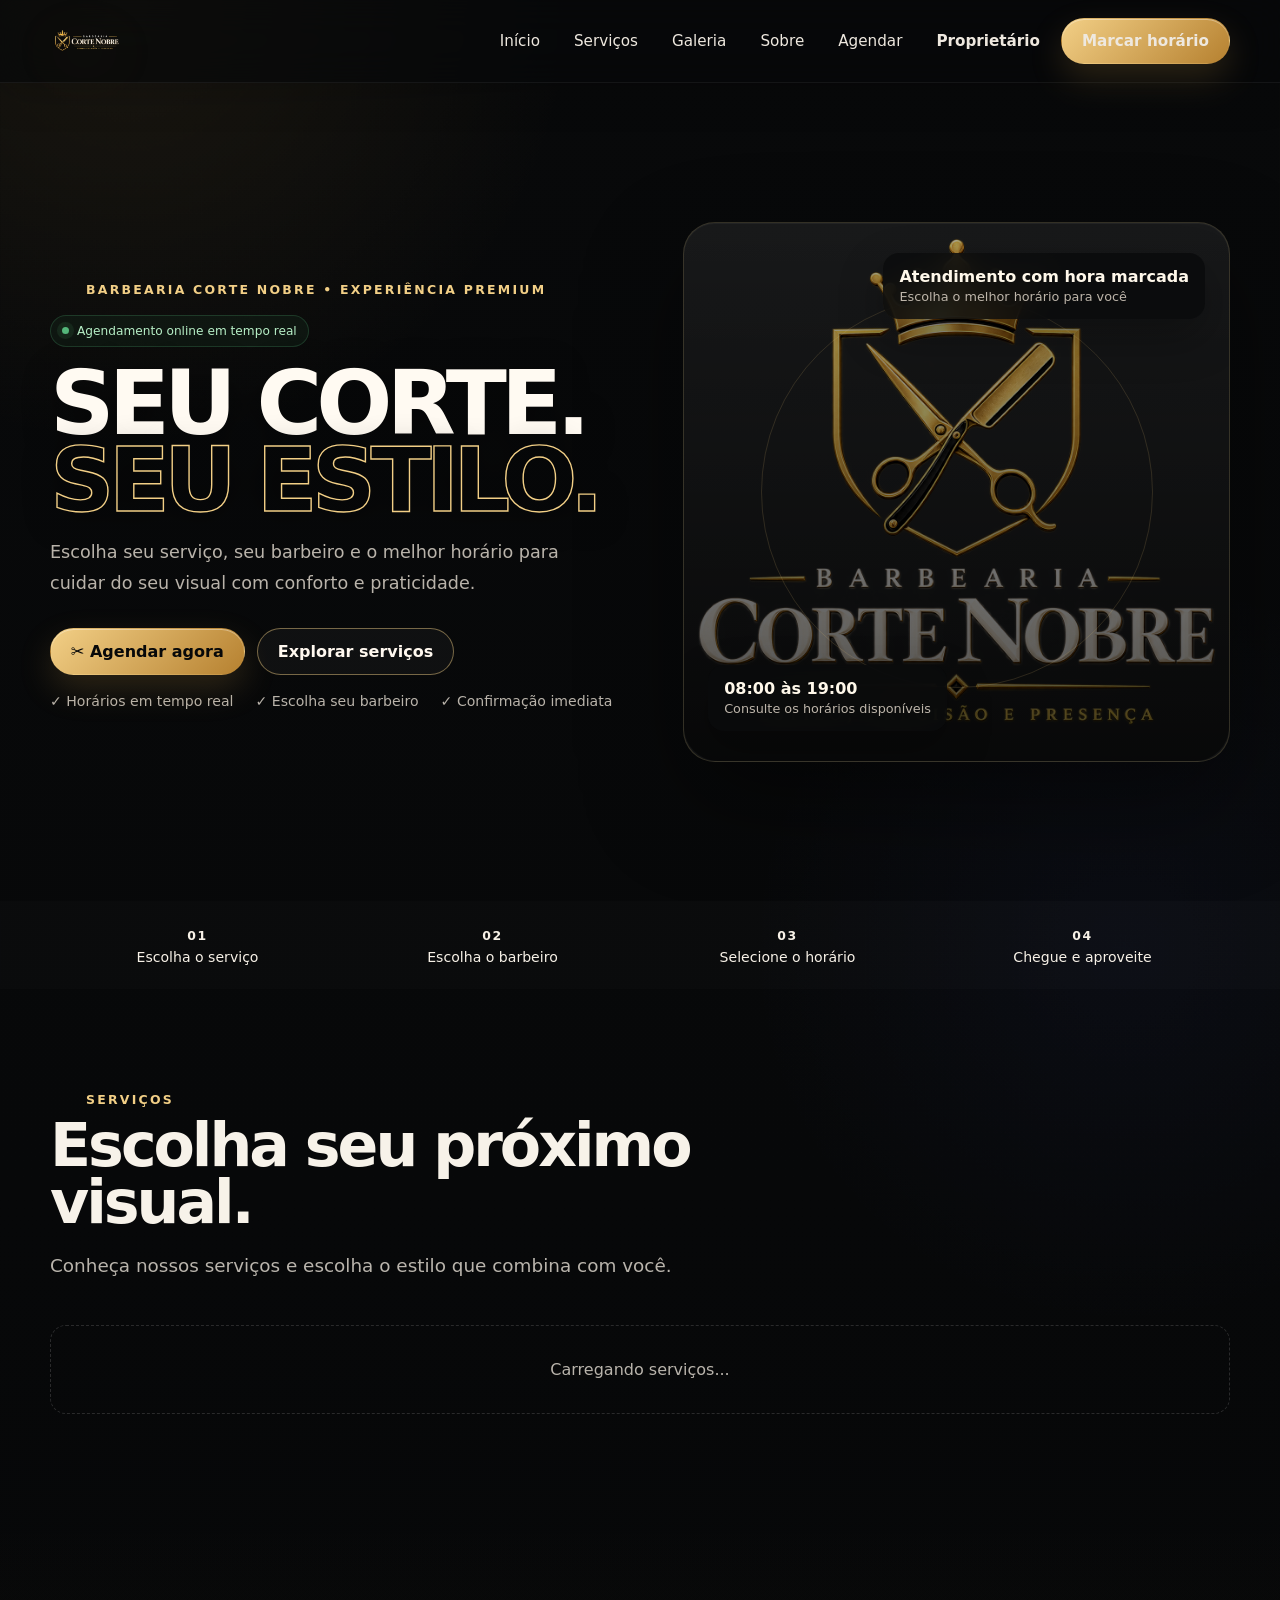
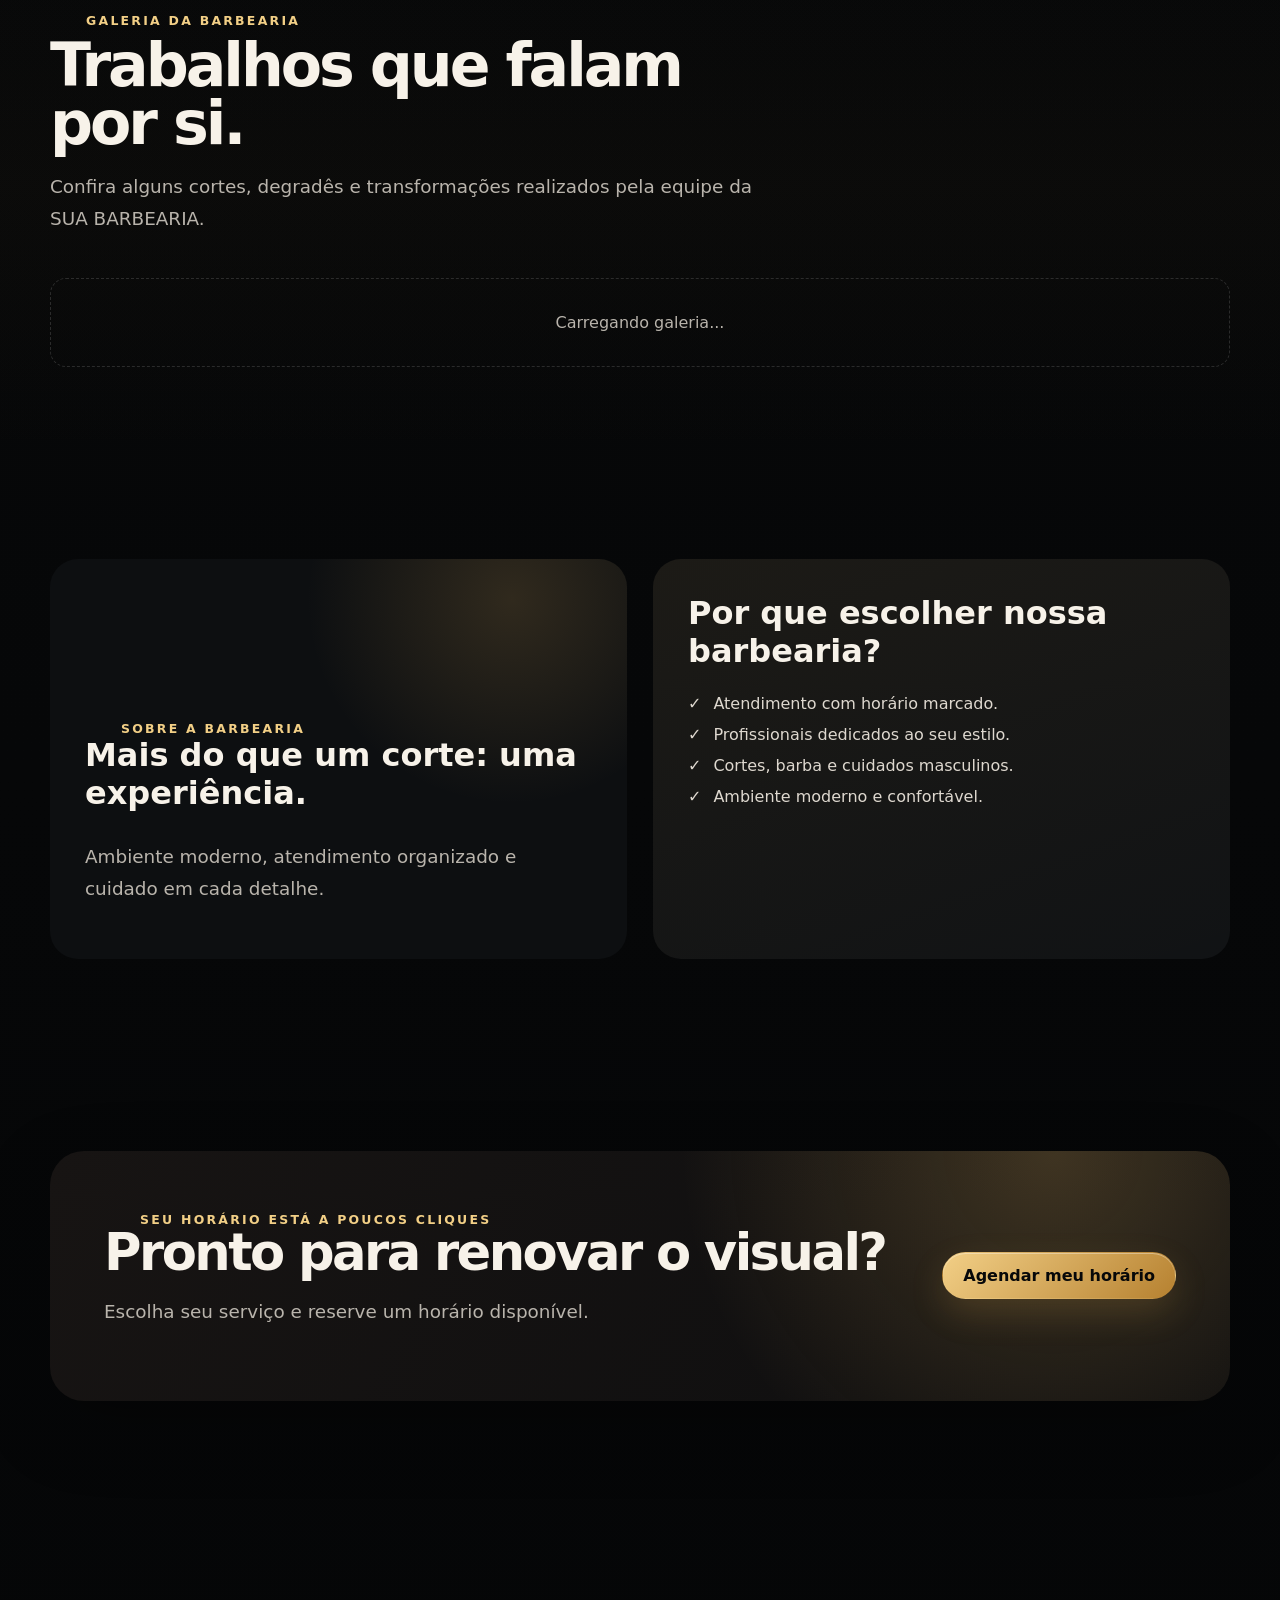
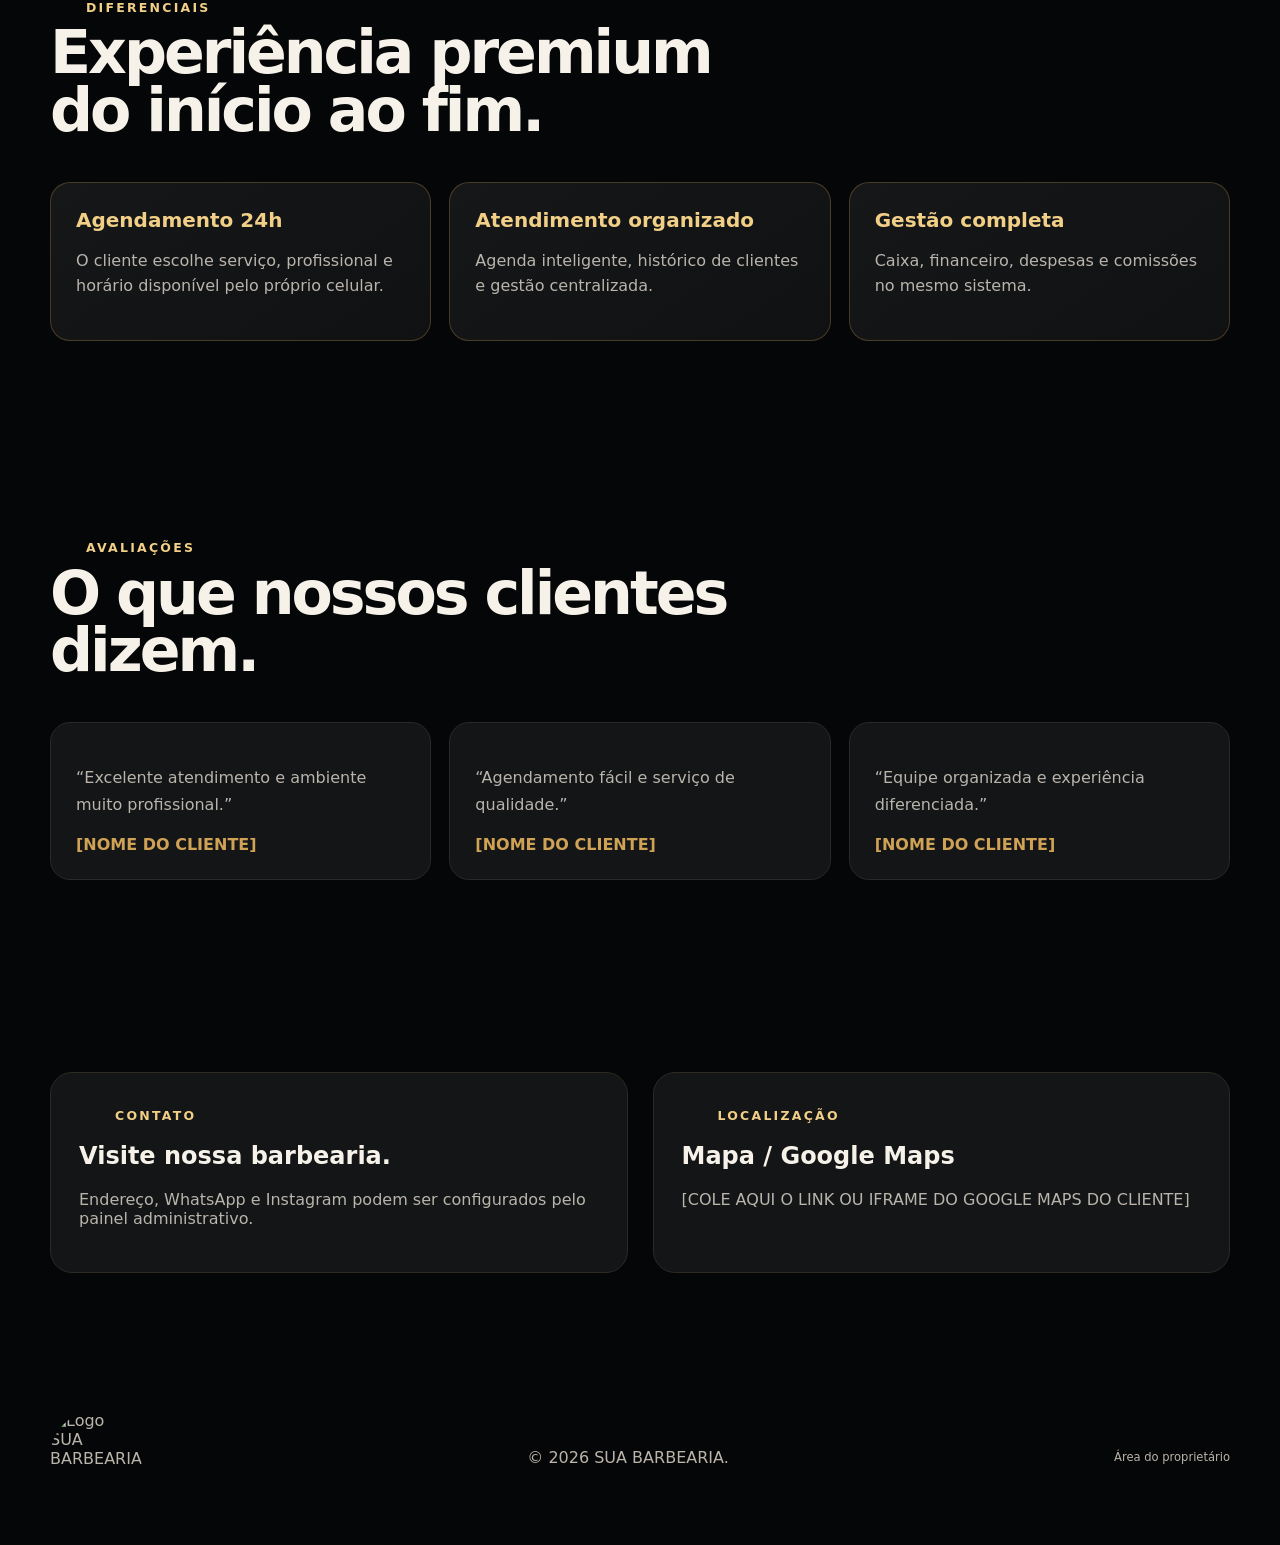
==== commit aa0608f6: "Update image paths in index.html" ====
--- a/index.html
+++ b/index.html
@@ -12,7 +12,7 @@
   <meta property="og:description" content="Agende seu horário online.">
   <link rel="manifest" href="manifest.webmanifest">
   <title>SUA BARBEARIA</title>
-  <link rel="icon" href="/assets2/ChatGPT Image 23 de ago. de 2026, 15_02_06 (4).png">
+  <link rel="icon" href="/assets/ChatGPT Image 23 de ago. de 2026, 15_02_06 (4).png">
   <link rel="stylesheet" href="css/public-v48.css">
 </head><!-- NOVA BARBEARIA: banco em js/config.js | dados em Painel > Configurações | imagens em assets/ -->
 
@@ -21,7 +21,7 @@
   <div class="site-ambient" aria-hidden="true"><i></i><i></i><i></i></div>
   <!-- ===== TOPO / NAVEGAÇÃO DO SITE ===== -->
   <header class="header">
-    <div class="container nav"><a class="brand" href="index.html"><img src="/assets2/ChatGPT Image 23 de ago. de 2026, 15_02_06 (3).png" alt="Barbearia corte nobre"></a><button class="mobile-toggle">☰</button>
+    <div class="container nav"><a class="brand" href="index.html"><img src="/assets/ChatGPT Image 23 de ago. de 2026, 15_02_06 (3).png" alt="Barbearia corte nobre"></a><button class="mobile-toggle">☰</button>
       <nav class="navlinks"><a href="#inicio">Início</a><a href="#servicos">Serviços</a><a href="#galeria">Galeria</a><a href="#sobre">Sobre</a><a href="agendar.html">Agendar</a><a class="owner-nav-link" href="admin.html">Proprietário</a><a class="btn btn-primary" href="agendar.html">Marcar horário</a></nav>
     </div>
   </header>
@@ -36,7 +36,7 @@
           <div class="hero-actions"><a class="btn btn-primary btn-shine" href="agendar.html">✂ Agendar agora</a><a class="btn btn-outline" href="#servicos">Explorar serviços</a></div>
           <div class="hero-trust"><span>✓ Horários em tempo real</span><span>✓ Escolha seu barbeiro</span><span>✓ Confirmação imediata</span></div>
         </div>
-        <div class="hero-card"><img class="hero-logo hero-photo-placeholder" src="/assets2/ChatGPT Image 23 de ago. de 2026, 15_02_06 (2).png" alt="SUBSTITUA: foto principal da nova barbearia">
+        <div class="hero-card"><img class="hero-logo hero-photo-placeholder" src="/assets/ChatGPT Image 23 de ago. de 2026, 15_02_06 (2).png" alt="SUBSTITUA: foto principal da nova barbearia">
           <div class="badge top"><strong>Atendimento com hora marcada</strong><span>Escolha o melhor horário para você</span></div>
           <div class="badge bottom"><strong>08:00 às 19:00</strong><span>Consulte os horários disponíveis</span></div>
         </div>
@@ -164,4 +164,4 @@
   <script src="js/premium.js"></script>
 </body>
 
-</html>+</html>
